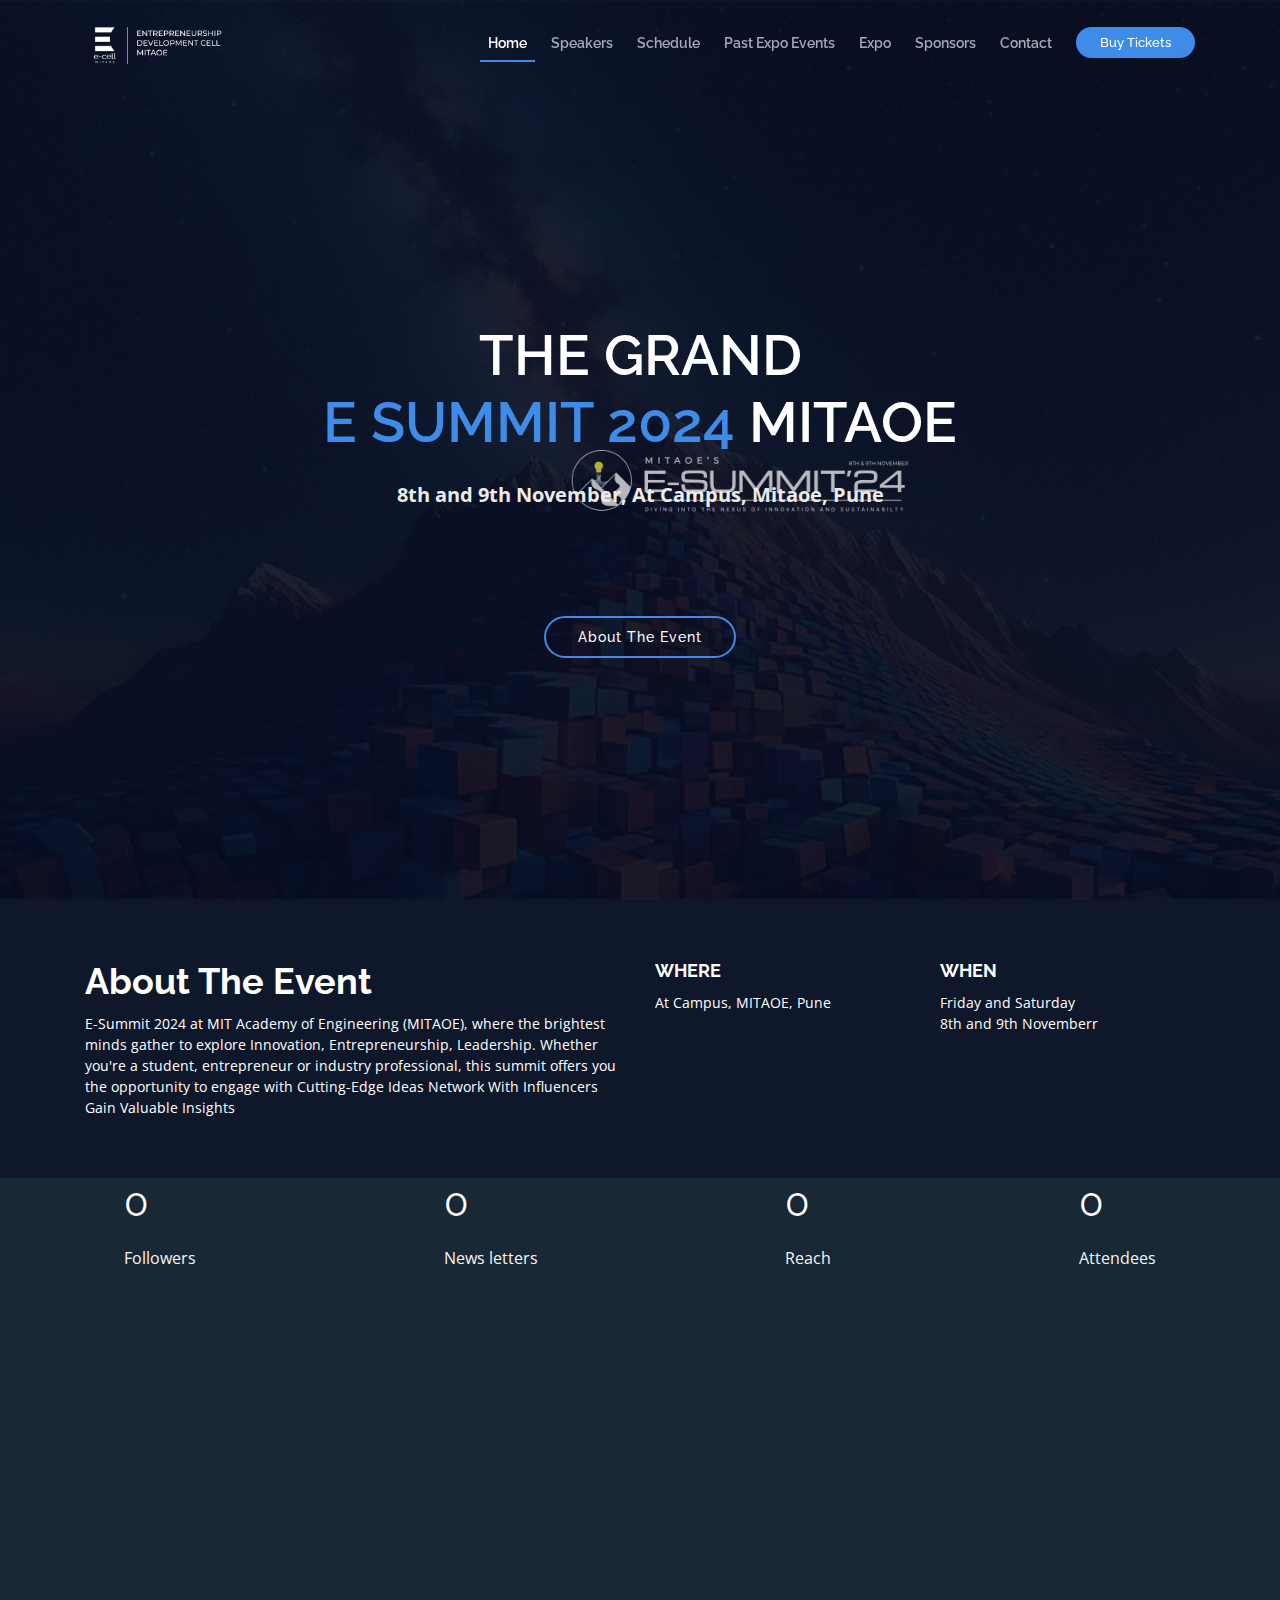
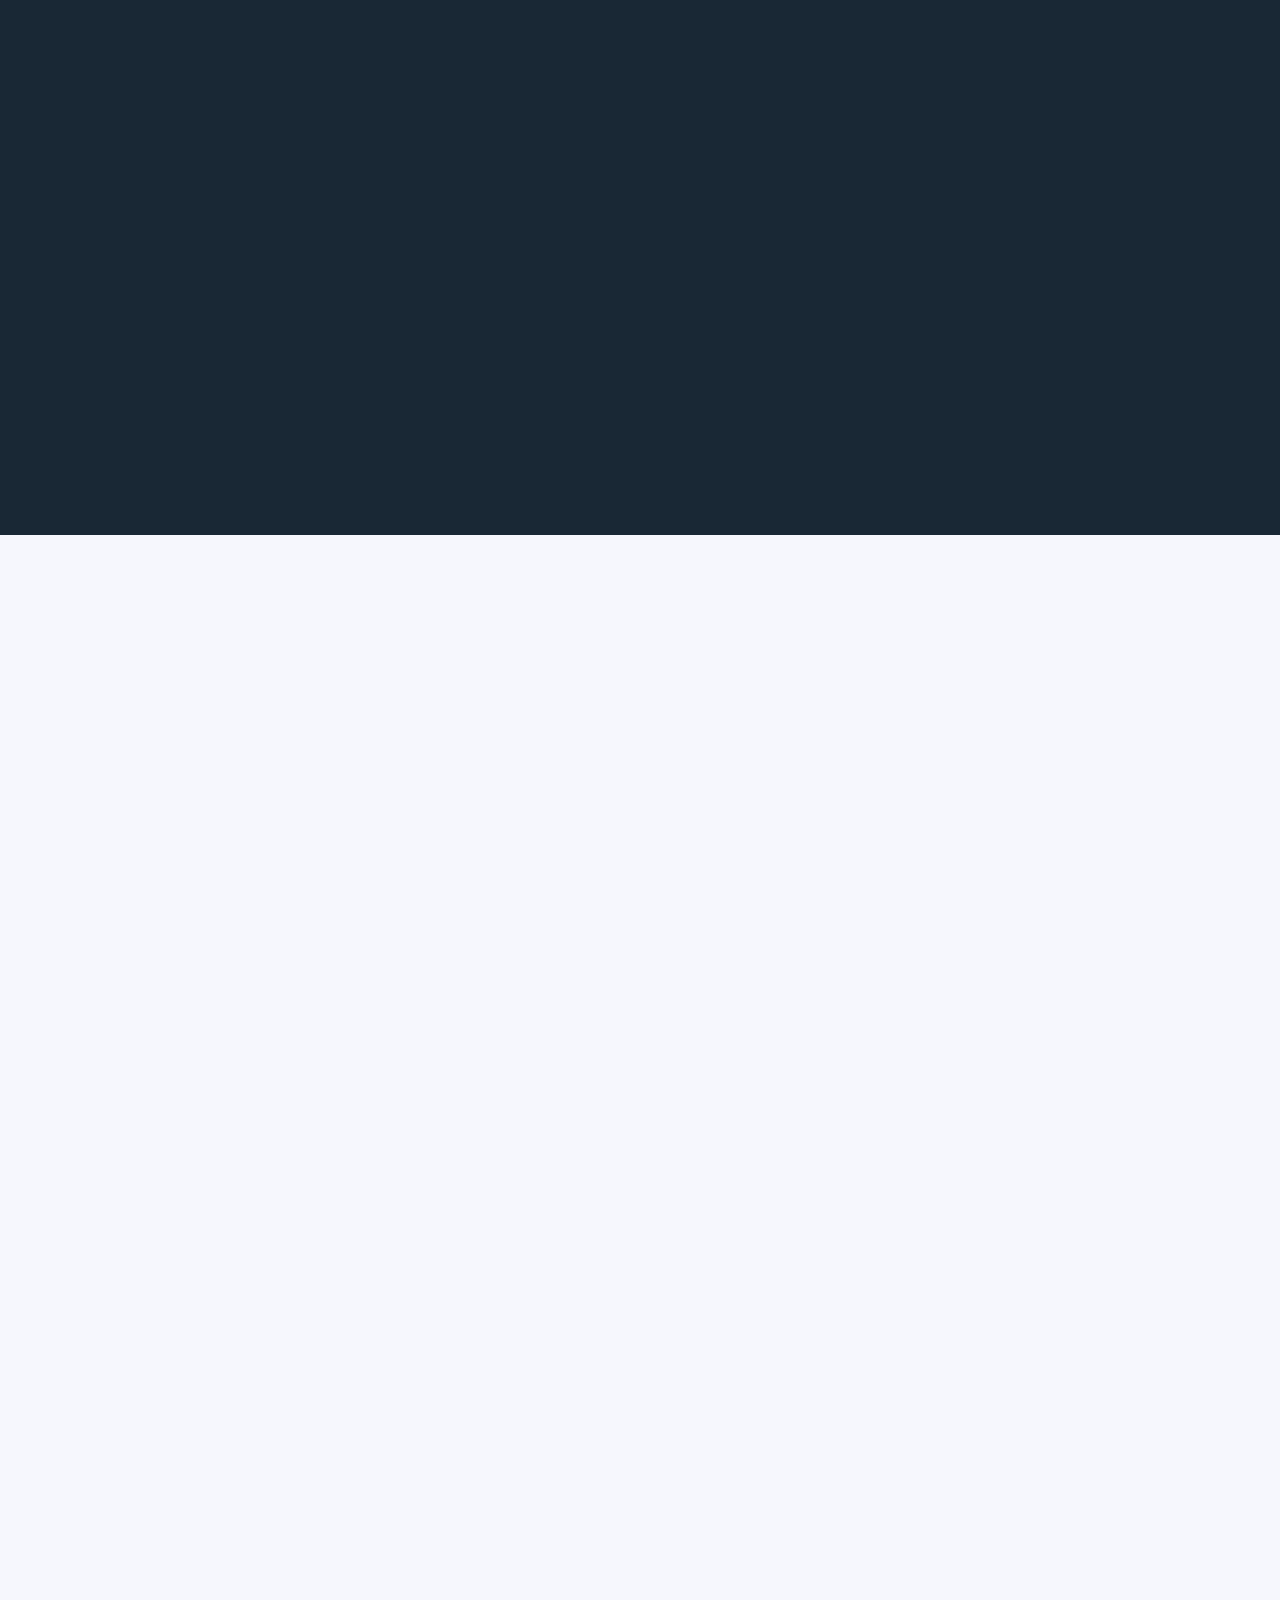
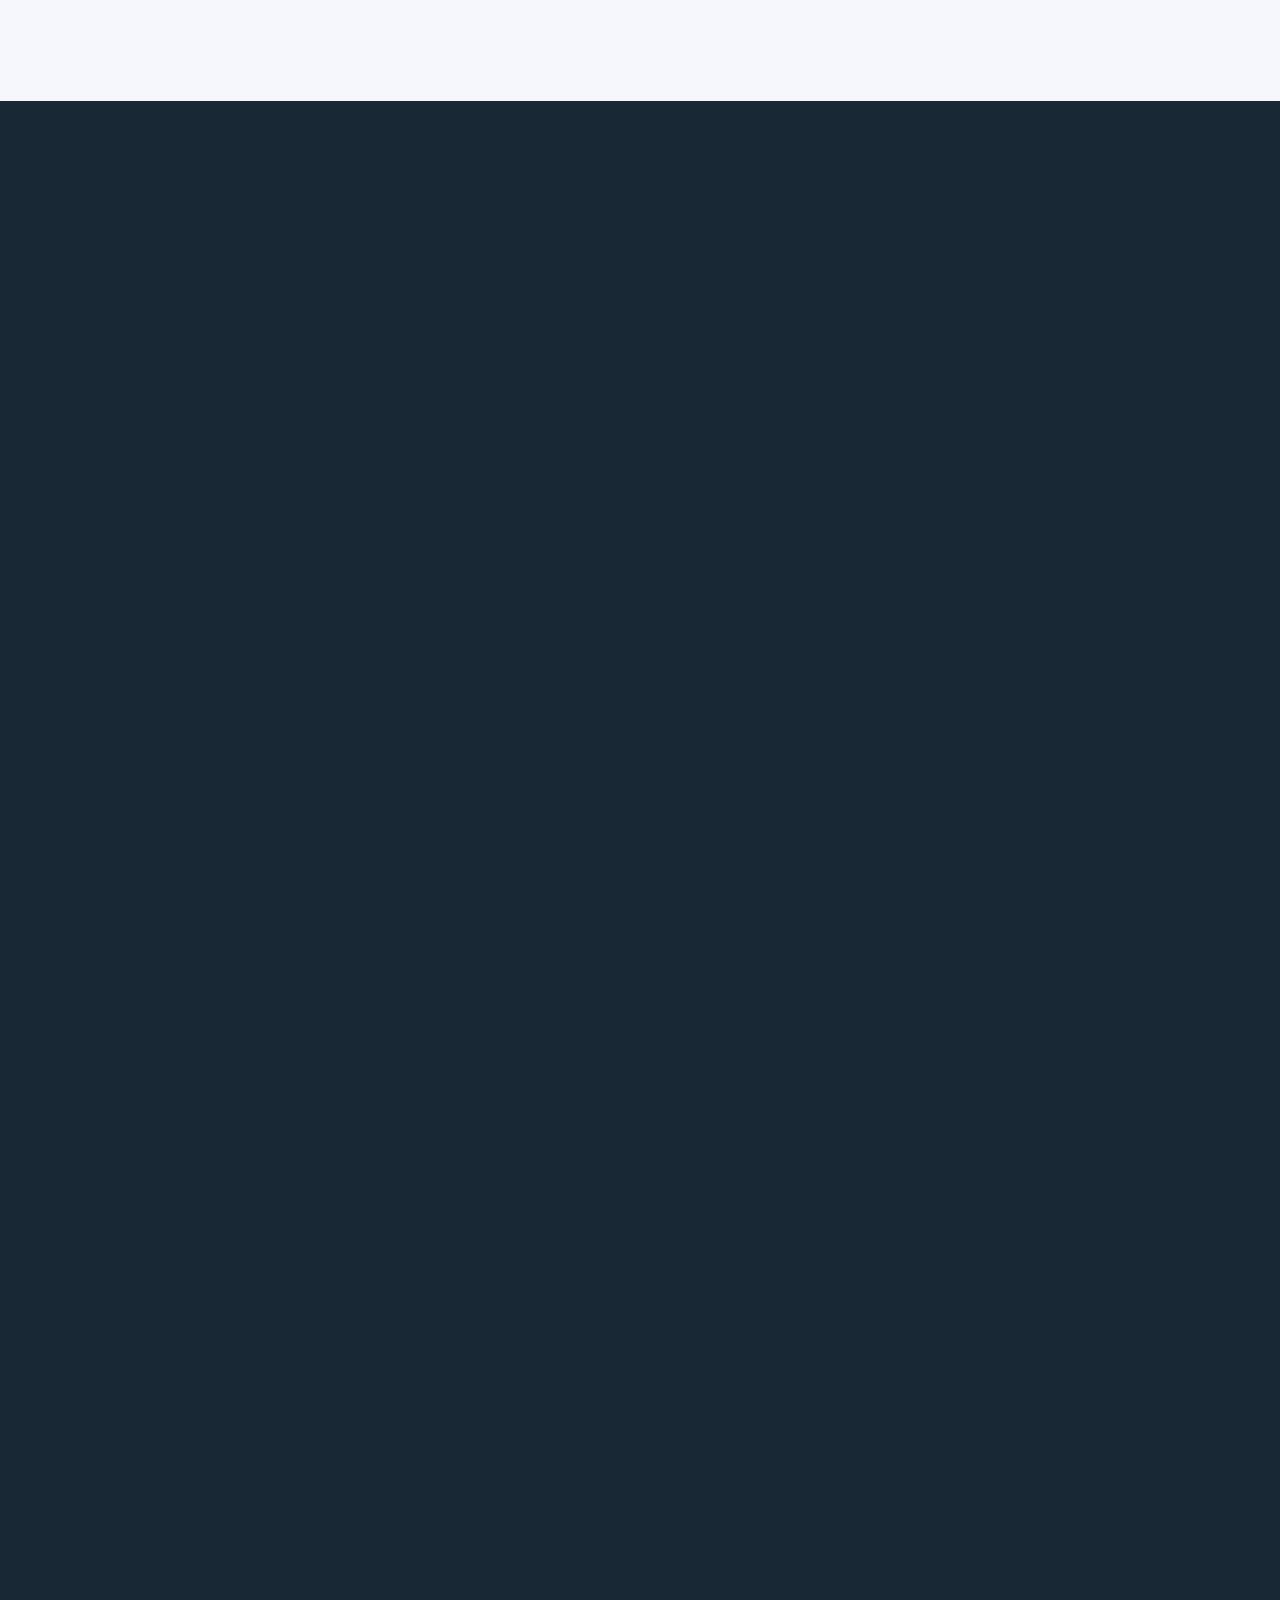
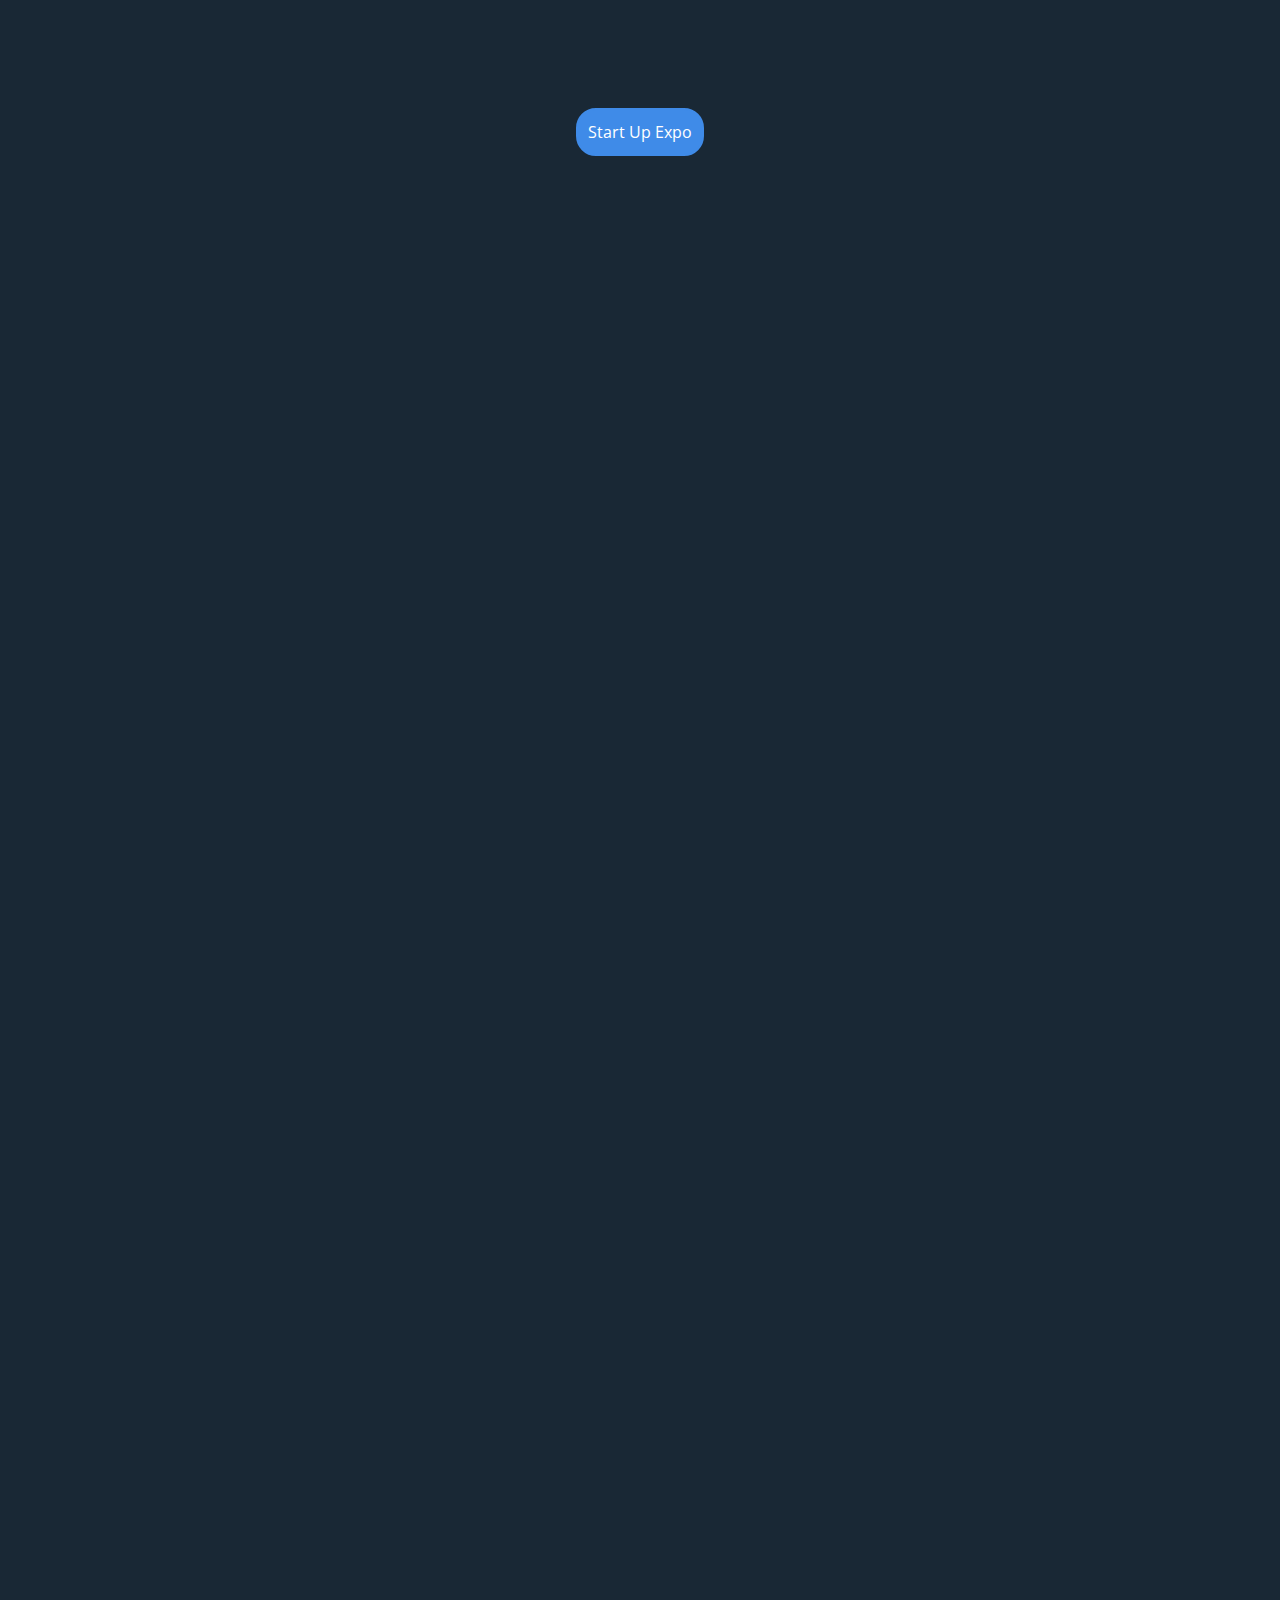
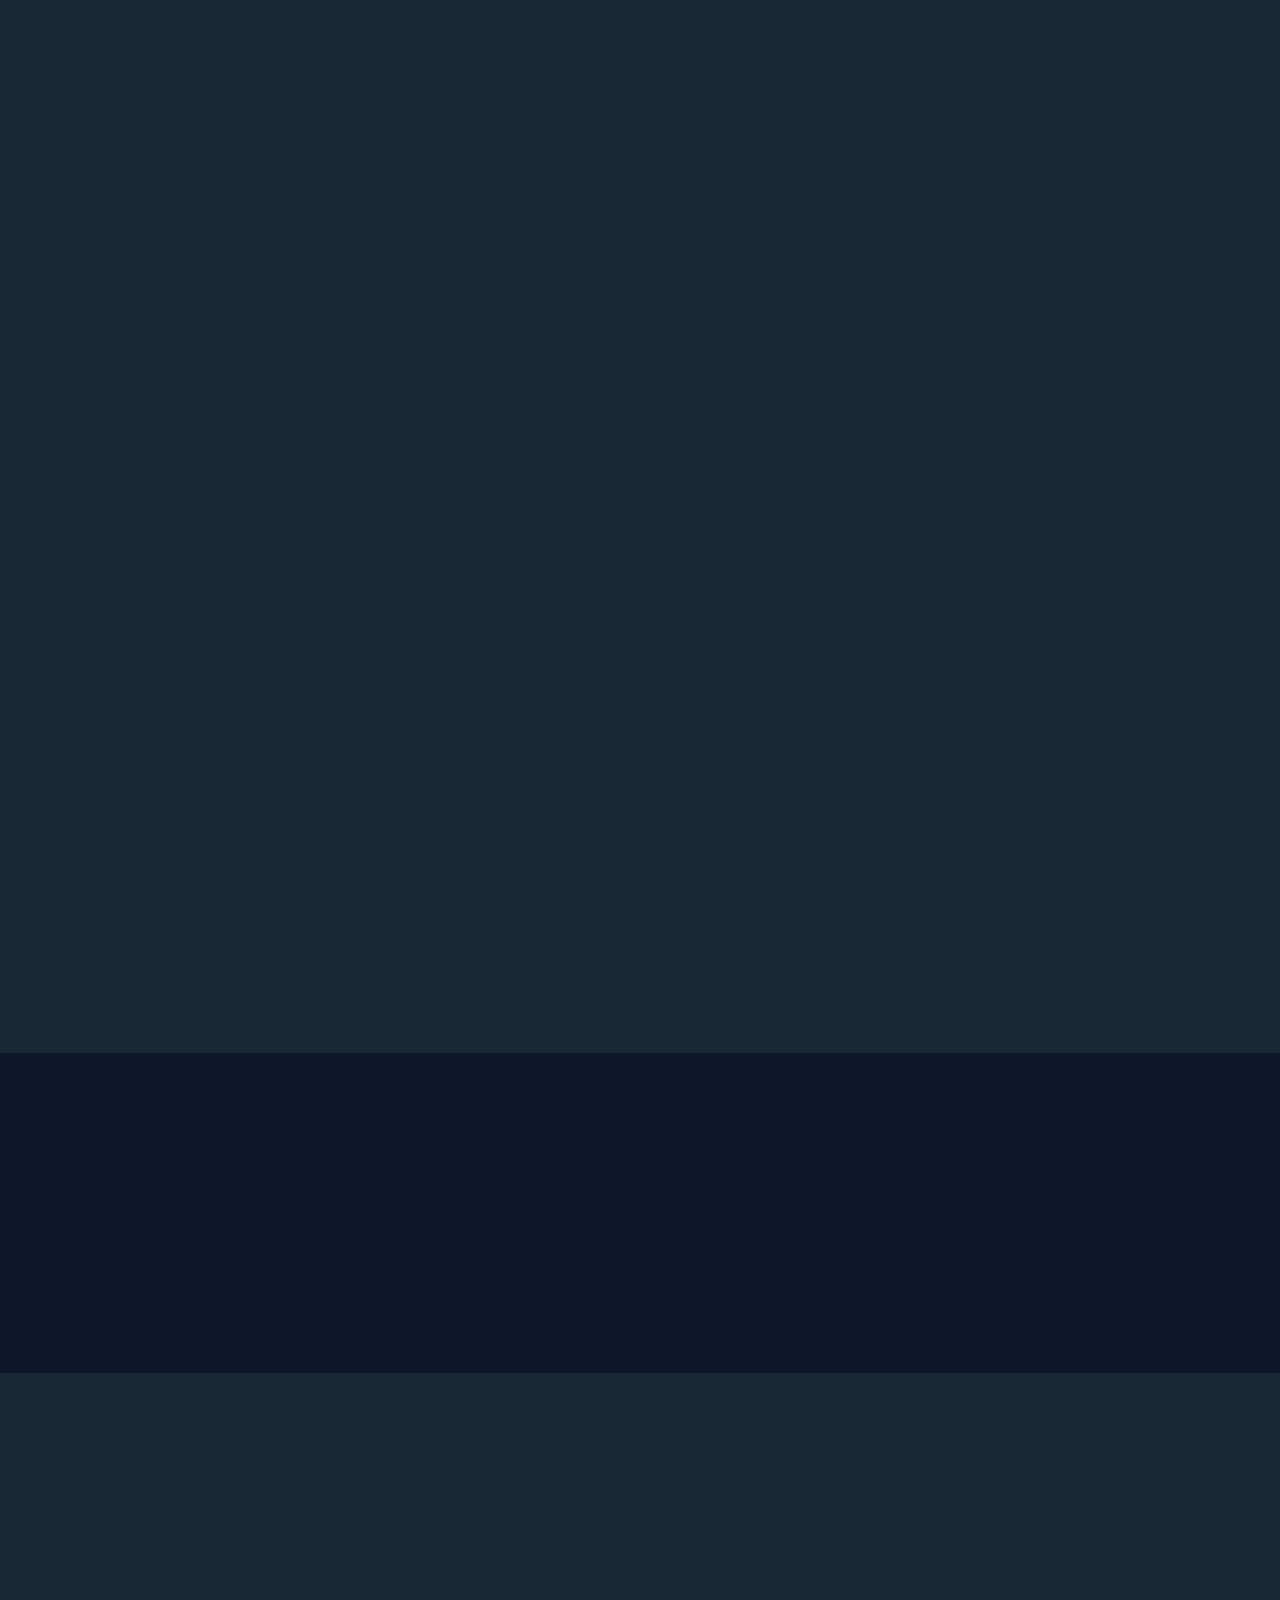
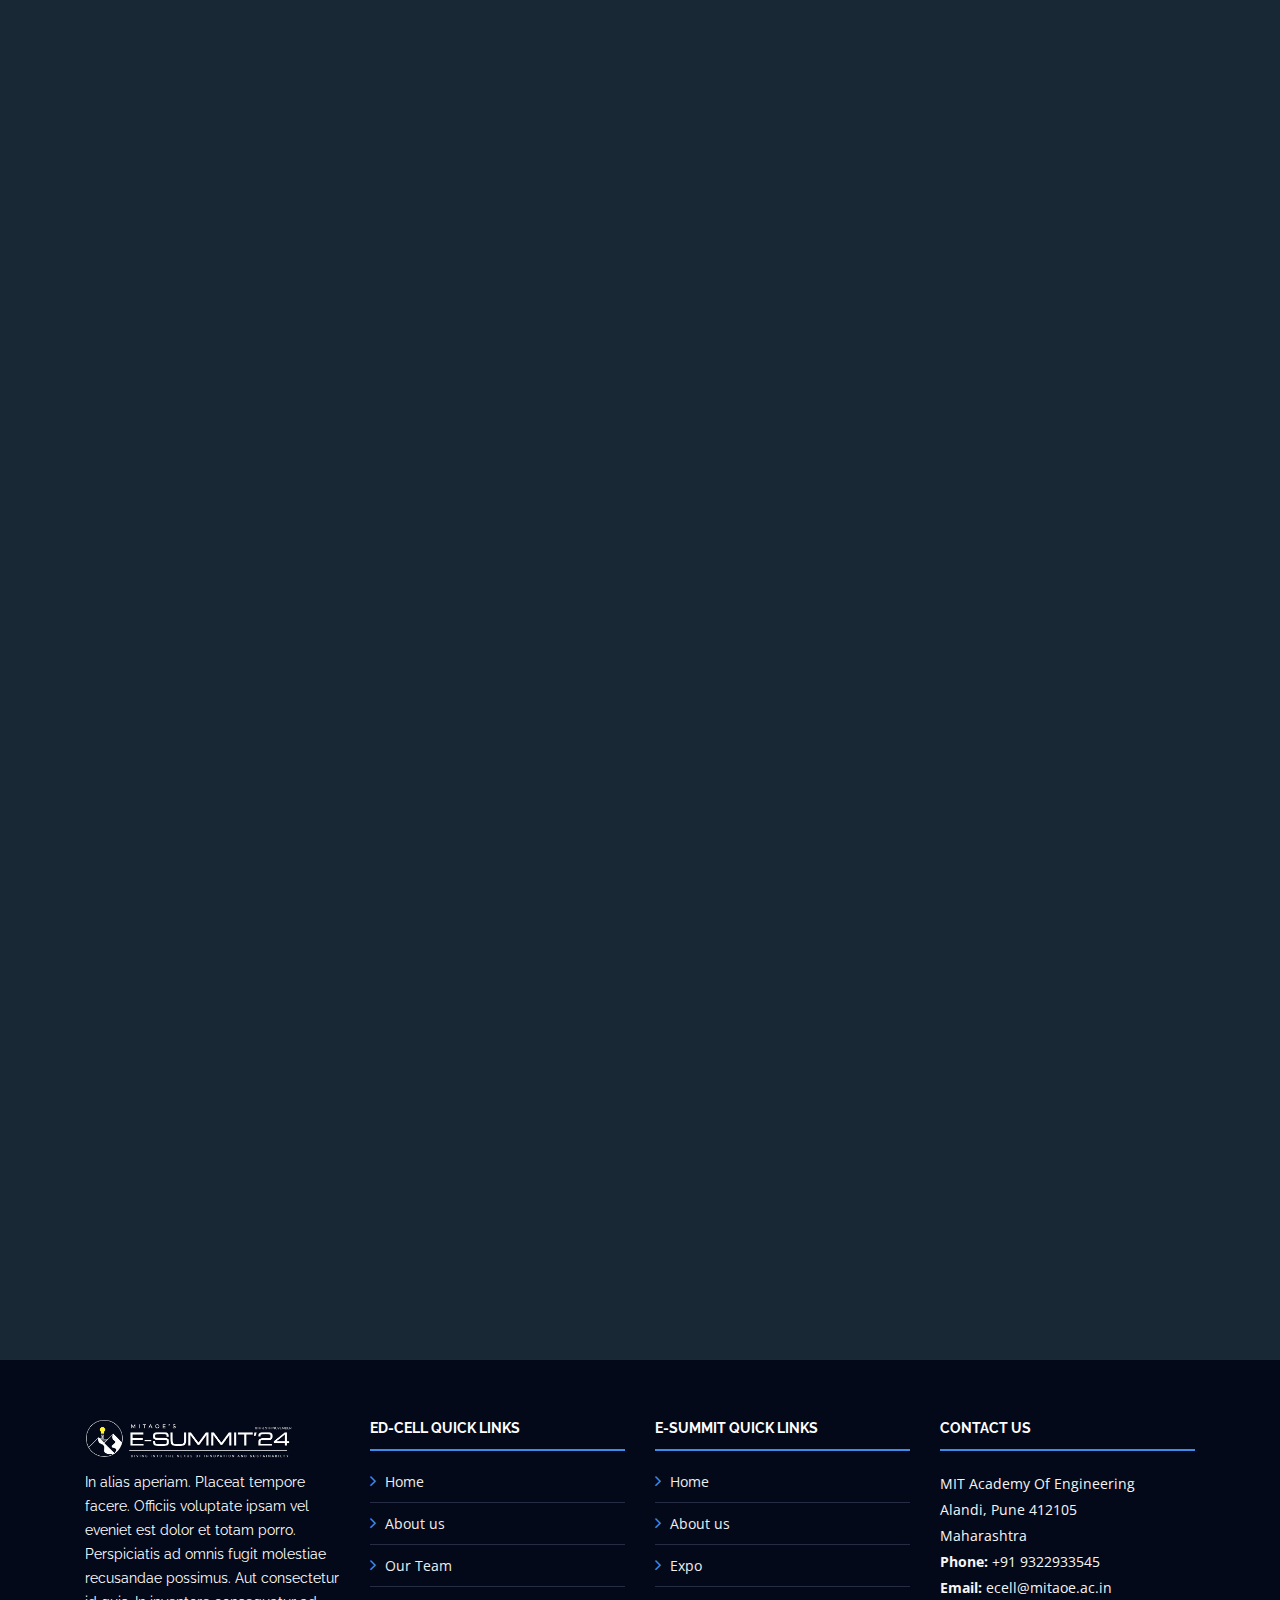
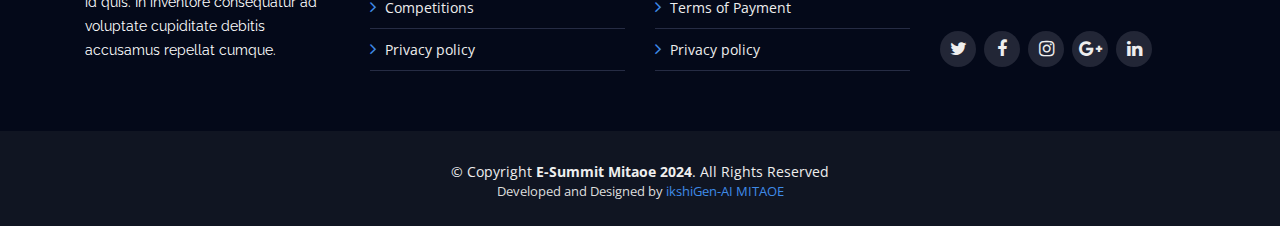
==== TheEvent/index.html @ 522b0989 "first commit" ====
<!DOCTYPE html>
<html lang="en">

<head>
  <meta charset="utf-8">
  <title>E-Summit Mitaoe 2024</title>
  <meta content="width=device-width, initial-scale=1.0" name="viewport">
  <meta content="" name="keywords">
  <meta content="" name="description">

  <!-- Favicons -->
  <link href="img/logo.png" rel="icon">
  <link href="img/logo.png" rel="logo-ecell">

  <!-- Google Fonts -->
  <link href="https://fonts.googleapis.com/css?family=Open+Sans:300,300i,400,400i,700,700i|Raleway:300,400,500,700,800" rel="stylesheet">

  <!-- Bootstrap CSS File -->
  <link href="lib/bootstrap/css/bootstrap.min.css" rel="stylesheet">

  <!-- Libraries CSS Files -->
  <link href="lib/font-awesome/css/font-awesome.min.css" rel="stylesheet">
  <link href="lib/animate/animate.min.css" rel="stylesheet">
  <link href="lib/venobox/venobox.css" rel="stylesheet">
  <link href="lib/owlcarousel/assets/owl.carousel.min.css" rel="stylesheet">

  <!-- Main Stylesheet File -->
  <link href="css/style.css" rel="stylesheet">

  <!-- =======================================================
    Theme Name: TheEvent
    Theme URL: https://bootstrapmade.com/theevent-conference-event-bootstrap-template/
    Author: BootstrapMade.com
    License: https://bootstrapmade.com/license/
  ======================================================= -->
</head>

<body>

  <!--==========================
    Header
  ============================-->
  <header id="header">
    <div class="container">

      <div id="logo" class="pull-left">
        <!-- Uncomment below if you prefer to use a text logo -->
        <!-- <h1><a href="#main">C<span>o</span>nf</a></h1>-->
        <a href="#intro" class="scrollto"><img src="img/ecell-logo.png" alt="" title=""></a>
      </div>

      <nav id="nav-menu-container">
        <ul class="nav-menu">
          <li class="menu-active"><a href="#intro">Home</a></li>
          <li><a href="#speakers">Speakers</a></li>
          <li><a href="#schedule">Schedule</a></li>
          <li><a href="#venue">Past Expo Events</a></li>
          <li><a href="#gallery">Expo</a></li>
          <li><a href="#supporters">Sponsors</a></li>
          <li><a href="#contact">Contact</a></li>
          <li class="buy-tickets"><a href="#buy-tickets">Buy Tickets</a></li>
        </ul>
      </nav><!-- #nav-menu-container -->
    </div>
  </header><!-- #header -->
  <!--==========================
    Intro Section
  ============================-->
  <section id="intro">
    <div>  
      <div>
        <img src="img/logo.png" alt="Esummit-2024" style="margin-left:570px;margin-top:450px;width:400px;opacity:0.7;position:relative;">
      </div>
    </div>
    <div class="intro-container wow fadeIn">
      <h1 class="mb-4 pb-0">The Grand<br><span>E Summit 2024</span> Mitaoe</h1>
      <p class="mb-4 pb-0">8th and 9th November, At Campus, Mitaoe, Pune</p>
      <br>
      <br>
      <br>
      <a href="#about" class="about-btn scrollto">About The Event</a>
    </div>
  </section>
  <main id="main">
    <!--==========================
      About Section
    ============================-->
    <section id="about">
      <div class="container">
        <div class="row">
          <div class="col-lg-6">
            <h2>About The Event</h2>
            <p>E-Summit 2024 at MIT Academy of Engineering (MITAOE), where the brightest minds gather to explore Innovation, Entrepreneurship, Leadership. Whether you're a student, entrepreneur or industry professional, this summit offers you the opportunity to engage with Cutting-Edge Ideas Network With Influencers Gain Valuable Insights
             </p>
          </div>
          <div class="col-lg-3">
            <h3>Where</h3>
            <p>At Campus, MITAOE, Pune</p>
          </div>
          <div class="col-lg-3">
            <h3>When</h3>
            <p>Friday and Saturday<br>8th and 9th Novemberr</p>
          </div>
        </div>
      </div>
    </section>

    <div class="counter-wrapper" style="margin-top:0px; display:flex; justify-content: space-around;">
      <div class="counter">
          <h1 class="count" data-target="40000">0</h1>
          <p>Followers</p>
      </div>
      <div class="counter">
          <h1 class="count" data-target="2000">0</h1>
          <p>News letters</p>
      </div>
      <div class="counter">
          <h1 class="count" data-target="90000">0</h1>
          <p>Reach</p>
      </div>
      <div class="counter">
          <h1 class="count" data-target="7000">0</h1>
          <p>Attendees</p>
      </div>
  </div>

  <script src="js/main_counter.js"></script>
    <!--==========================
      Speakers Section
    ============================-->
    <section id="speakers" class="wow fadeInUp">
      <div class="container">
        <div class="section-header">
          <h2>Past Event Speakers</h2>
          <p>Here are some of our speakers</p>
        </div>

        <div class="row">
          <div class="col-lg-4 col-md-6">
            <div class="speaker">
              <img src="img/speakers/1.jpg" alt="Speaker 1" class="img-fluid">
              <div class="details">
                <h3><a>Aman Dattarwal</a></h3>
                <p>Founder, CEO</p>
                <p>Apna College, Apni Kaksha</p>
                <div class="social">
                  <a href=""><i class="fa fa-twitter"></i></a>
                  <a href=""><i class="fa fa-facebook"></i></a>
                  <a href=""><i class="fa fa-google-plus"></i></a>
                  <a href=""><i class="fa fa-linkedin"></i></a>
                </div>
              </div>
            </div>
          </div>
          <div class="col-lg-4 col-md-6">
            <div class="speaker">
              <img src="img/speakers/2.jpg" alt="Speaker 2" class="img-fluid">
              <div class="details">
                <h3><a>Mangesh Shinde</a></h3>
                <p>Founder, CEO</p>
                <p>Willstar Media</p>
                <div class="social">
                  <a href=""><i class="fa fa-twitter"></i></a>
                  <a href=""><i class="fa fa-facebook"></i></a>
                  <a href=""><i class="fa fa-google-plus"></i></a>
                  <a href=""><i class="fa fa-linkedin"></i></a>
                </div>
              </div>
            </div>
          </div>
          <div class="col-lg-4 col-md-6">
            <div class="speaker">
              <img src="img/speakers/3.jpg" alt="Speaker 3" class="img-fluid">
              <div class="details">
                <h3><a href="speaker-details.html">Srijan Bhardwaj</a></h3>
                <p>Co-founder, Investor</p>
                <p>Digital Dukandar</p>
                <div class="social">
                  <a href=""><i class="fa fa-twitter"></i></a>
                  <a href=""><i class="fa fa-facebook"></i></a>
                  <a href=""><i class="fa fa-google-plus"></i></a>
                  <a href=""><i class="fa fa-linkedin"></i></a>
                </div>
              </div>
            </div>
          </div>
          <div class="col-lg-4 col-md-6" style="margin-left:200px;">
            <div class="speaker">
              <img src="img/speakers/4.jpg" alt="Speaker 4" class="img-fluid">
              <div class="details">
                <h3><a href="speaker-details.html">Sanathana Dharma Das</a></h3>
                <p>Teacher, Life Coach at Higher Vedic Sciences</p>
                <!-- <p>Higher Vedic Sciences</p> -->
                <p>Project Head: BYC Kharadi</p>
                <div class="social">
                  <a href=""><i class="fa fa-twitter"></i></a>
                  <a href=""><i class="fa fa-facebook"></i></a>
                  <a href=""><i class="fa fa-google-plus"></i></a>
                  <a href=""><i class="fa fa-linkedin"></i></a>
                </div>
              </div>
            </div>
          </div>
          <div class="col-lg-4 col-md-6">
            <div class="speaker">
              <img src="img/speakers/5.jpg" alt="Speaker 5" class="img-fluid">
              <div class="details">
                <h3><a href="speaker-details.html">Hardik Banga</a></h3>
                <p>Founder</p>
                <p>AcadBuz</p>
                <div class="social">
                  <a href=""><i class="fa fa-twitter"></i></a>
                  <a href=""><i class="fa fa-facebook"></i></a>
                  <a href=""><i class="fa fa-google-plus"></i></a>
                  <a href=""><i class="fa fa-linkedin"></i></a>
                </div>
              </div>
            </div>
          </div>
        </div>
      </div>

    </section>

    <!--==========================
      Schedule Section
    ============================-->
    <section id="schedule" class="section-with-bg">
      <div class="container wow fadeInUp">
        <div class="section-header">
          <h2 style="color:black;">Event Schedule</h2>
          <p>Industry | Innovation | Infrastructure</p>
        </div>

        <ul class="nav nav-tabs" role="tablist">
          <li class="nav-item">
            <a class="nav-link active" href="#day-1" role="tab" data-toggle="tab">Day 1</a>
          </li>
          <li class="nav-item">
            <a class="nav-link" href="#day-2" role="tab" data-toggle="tab">Day 2</a>
          </li>
          <li class="nav-item">
            <a class="nav-link" href="#day-3" role="tab" data-toggle="tab">Day 3</a>
          </li>
        </ul>


        <div class="tab-content row justify-content-center">

          <!-- Schdule Day 1 -->
          <div role="tabpanel" class="col-lg-9 tab-pane fade show active" id="day-1">
            <h3 class="sub-heading">Kick off the summit with an inspiring session from renowned
              industry leaders who have made a mark in their fields. Gain
              insights into the future of entrepreneurship and understand
              the dynamics that will shape the coming decade</h3>
            <div class="row schedule-item">
              <div class="col-md-2"><time>09:30 AM to 10.00 AM</time></div>
              <div class="col-md-10">
                <h4>Registration Validation and Onboarding</h4>
                <p>Fugit voluptas iusto maiores temporibus autem numquam magnam.</p>
              </div>
            </div>
            <div class="row schedule-item">
              <div class="col-md-2"><time>10:00 AM to 11.00 AM</time></div>
              <div class="col-md-10">
                <div class="speaker">
                  <img src="img/speakers/1.jpg" alt="Brenden Legros">
                </div>
                <h4>Keynote <span>Aman Dattarwal</span></h4>
                <p>Co-founder, CEO.</p>
                <p>Apna College</p>
              </div>
            </div>
            <div class="row schedule-item">
              <div class="col-md-2"><time>11:00 AM</time></div>
              <div class="col-md-10">
                <div class="speaker">
                  <img src="img/speakers/2.jpg" alt="Hubert Hirthe">
                </div>
                <h4>Et voluptatem iusto dicta nobis. <span>Hubert Hirthe</span></h4>
                <p>Maiores dignissimos neque qui cum accusantium ut sit sint inventore.</p>
              </div>
            </div>
            <div class="row schedule-item">
              <div class="col-md-2"><time>12:00 AM</time></div>
              <div class="col-md-10">
                <div class="speaker">
                  <img src="img/speakers/3.jpg" alt="Cole Emmerich">
                </div>
                <h4>Explicabo et rerum quis et ut ea. <span>Cole Emmerich</span></h4>
                <p>Veniam accusantium laborum nihil eos eaque accusantium aspernatur.</p>
              </div>
            </div>
            <div class="row schedule-item">
              <div class="col-md-2"><time>02:00 PM</time></div>
              <div class="col-md-10">
                <div class="speaker">
                  <img src="img/speakers/4.jpg" alt="Jack Christiansen">
                </div>
                <h4>Qui non qui vel amet culpa sequi. <span>Jack Christiansen</span></h4>
                <p>Nam ex distinctio voluptatem doloremque suscipit iusto.</p>
              </div>
            </div>
            <div class="row schedule-item">
              <div class="col-md-2"><time>03:00 PM</time></div>
              <div class="col-md-10">
                <div class="speaker">
                  <img src="img/speakers/5.jpg" alt="Alejandrin Littel">
                </div>
                <h4>Quos ratione neque expedita asperiores. <span>Alejandrin Littel</span></h4>
                <p>Eligendi quo eveniet est nobis et ad temporibus odio quo.</p>
              </div>
            </div>
            <div class="row schedule-item">
              <div class="col-md-2"><time>04:00 PM</time></div>
              <div class="col-md-10">
                <div class="speaker">
                  <img src="img/speakers/6.jpg" alt="Willow Trantow">
                </div>
                <h4>Quo qui praesentium nesciunt <span>Willow Trantow</span></h4>
                <p>Voluptatem et alias dolorum est aut sit enim neque veritatis.</p>
              </div>
            </div>
          </div>
          <!-- End Schdule Day 1 -->

          <!-- Schdule Day 2 -->
          <div role="tabpanel" class="col-lg-9  tab-pane fade" id="day-2">

            <div class="row schedule-item">
              <div class="col-md-2"><time>10:00 AM</time></div>
              <div class="col-md-10">
                <div class="speaker">
                  <img src="img/speakers/1.jpg" alt="Brenden Legros">
                </div>
                <h4>Libero corrupti explicabo itaque. <span>Aman Dattarwal</span></h4>
                <p>Facere provident incidunt quos voluptas.</p>
              </div>
            </div>

            <div class="row schedule-item">
              <div class="col-md-2"><time>11:00 AM</time></div>
              <div class="col-md-10">
                <div class="speaker">
                  <img src="img/speakers/2.jpg" alt="Hubert Hirthe">
                </div>
                <h4>Et voluptatem iusto dicta nobis. <span>Hubert Hirthe</span></h4>
                <p>Maiores dignissimos neque qui cum accusantium ut sit sint inventore.</p>
              </div>
            </div>

            <div class="row schedule-item">
              <div class="col-md-2"><time>12:00 AM</time></div>
              <div class="col-md-10">
                <div class="speaker">
                  <img src="img/speakers/3.jpg" alt="Cole Emmerich">
                </div>
                <h4>Explicabo et rerum quis et ut ea. <span>Cole Emmerich</span></h4>
                <p>Veniam accusantium laborum nihil eos eaque accusantium aspernatur.</p>
              </div>
            </div>

            <div class="row schedule-item">
              <div class="col-md-2"><time>02:00 PM</time></div>
              <div class="col-md-10">
                <div class="speaker">
                  <img src="img/speakers/4.jpg" alt="Jack Christiansen">
                </div>
                <h4>Qui non qui vel amet culpa sequi. <span>Jack Christiansen</span></h4>
                <p>Nam ex distinctio voluptatem doloremque suscipit iusto.</p>
              </div>
            </div>

            <div class="row schedule-item">
              <div class="col-md-2"><time>03:00 PM</time></div>
              <div class="col-md-10">
                <div class="speaker">
                  <img src="img/speakers/5.jpg" alt="Alejandrin Littel">
                </div>
                <h4>Quos ratione neque expedita asperiores. <span>Alejandrin Littel</span></h4>
                <p>Eligendi quo eveniet est nobis et ad temporibus odio quo.</p>
              </div>
            </div>

            <div class="row schedule-item">
              <div class="col-md-2"><time>04:00 PM</time></div>
              <div class="col-md-10">
                <div class="speaker">
                  <img src="img/speakers/6.jpg" alt="Willow Trantow">
                </div>
                <h4>Quo qui praesentium nesciunt <span>Willow Trantow</span></h4>
                <p>Voluptatem et alias dolorum est aut sit enim neque veritatis.</p>
              </div>
            </div>

          </div>
          <!-- End Schdule Day 2 -->

          <!-- Schdule Day 3 -->
          <div role="tabpanel" class="col-lg-9  tab-pane fade" id="day-3">

            <div class="row schedule-item">
              <div class="col-md-2"><time>10:00 AM</time></div>
              <div class="col-md-10">
                <div class="speaker">
                  <img src="img/speakers/2.jpg" alt="Hubert Hirthe">
                </div>
                <h4>Et voluptatem iusto dicta nobis. <span>Hubert Hirthe</span></h4>
                <p>Maiores dignissimos neque qui cum accusantium ut sit sint inventore.</p>
              </div>
            </div>

            <div class="row schedule-item">
              <div class="col-md-2"><time>11:00 AM</time></div>
              <div class="col-md-10">
                <div class="speaker">
                  <img src="img/speakers/3.jpg" alt="Cole Emmerich">
                </div>
                <h4>Explicabo et rerum quis et ut ea. <span>Cole Emmerich</span></h4>
                <p>Veniam accusantium laborum nihil eos eaque accusantium aspernatur.</p>
              </div>
            </div>

            <div class="row schedule-item">
              <div class="col-md-2"><time>12:00 AM</time></div>
              <div class="col-md-10">
                <div class="speaker">
                  <img src="img/speakers/1.jpg" alt="Brenden Legros">
                </div>
                <h4>Libero corrupti explicabo itaque. <span>Brenden Legros</span></h4>
                <p>Facere provident incidunt quos voluptas.</p>
              </div>
            </div>

            <div class="row schedule-item">
              <div class="col-md-2"><time>02:00 PM</time></div>
              <div class="col-md-10">
                <div class="speaker">
                  <img src="img/speakers/4.jpg" alt="Jack Christiansen">
                </div>
                <h4>Qui non qui vel amet culpa sequi. <span>Jack Christiansen</span></h4>
                <p>Nam ex distinctio voluptatem doloremque suscipit iusto.</p>
              </div>
            </div>

            <div class="row schedule-item">
              <div class="col-md-2"><time>03:00 PM</time></div>
              <div class="col-md-10">
                <div class="speaker">
                  <img src="img/speakers/5.jpg" alt="Alejandrin Littel">
                </div>
                <h4>Quos ratione neque expedita asperiores. <span>Alejandrin Littel</span></h4>
                <p>Eligendi quo eveniet est nobis et ad temporibus odio quo.</p>
              </div>
            </div>

            <div class="row schedule-item">
              <div class="col-md-2"><time>04:00 PM</time></div>
              <div class="col-md-10">
                <div class="speaker">
                  <img src="img/speakers/6.jpg" alt="Willow Trantow">
                </div>
                <h4>Quo qui praesentium nesciunt <span>Willow Trantow</span></h4>
                <p>Voluptatem et alias dolorum est aut sit enim neque veritatis.</p>
              </div>
            </div>
          </div>
          <!-- End Schdule Day 2 -->
        </div>
      </div>
    </section>
    <!--==========================
      Venue Section
    ============================-->
    <section id="venue" class="wow fadeInUp">
      <div class="container-fluid">
        <div class="section-header">
          <h2>Event Startup Expo</h2>
          <p>Event info and gallery</p>
        </div>
        <div class="row no-gutters">
          <div class="col-lg-6 venue-map">
            <iframe src="https://www.google.com/maps/embed?pb=!1m14!1m8!1m3!1d12097.433213460943!2d-74.0062269!3d40.7101282!3m2!1i1024!2i768!4f13.1!3m3!1m2!1s0x0%3A0xb89d1fe6bc499443!2sDowntown+Conference+Center!5e0!3m2!1smk!2sbg!4v1539943755621" frameborder="0" style="border:0" allowfullscreen></iframe>
          </div>
          <div class="col-lg-6 venue-info">
            <div class="row justify-content-center">
              <div class="col-11 col-lg-8">
                <h3>Downtown Conference Center, New York</h3>
                <p>Iste nobis eum sapiente sunt enim dolores labore accusantium autem. Cumque beatae ipsam. Est quae sit qui voluptatem corporis velit. Qui maxime accusamus possimus. Consequatur sequi et ea suscipit enim nesciunt quia velit.</p>
              </div>
            </div>
          </div>
        </div>
      </div>
      <div class="container-fluid venue-gallery-container">
        <div class="row no-gutters">
          <div class="col-lg-3 col-md-4">
            <div class="venue-gallery">
              <a href="img/venue-gallery/1.jpg" class="venobox" data-gall="venue-gallery">
                <img src="img/venue-gallery/1.jpg" alt="" class="img-fluid">
              </a>
            </div>
          </div>
          <div class="col-lg-3 col-md-4">
            <div class="venue-gallery">
              <a href="img/venue-gallery/2.jpg" class="venobox" data-gall="venue-gallery">
                <img src="img/venue-gallery/2.jpg" alt="" class="img-fluid">
              </a>
            </div>
          </div>
          <div class="col-lg-3 col-md-4">
            <div class="venue-gallery">
              <a href="img/venue-gallery/3.jpg" class="venobox" data-gall="venue-gallery">
                <img src="img/venue-gallery/3.jpg" alt="" class="img-fluid">
              </a>
            </div>
          </div>
          <div class="col-lg-3 col-md-4">
            <div class="venue-gallery">
              <a href="img/venue-gallery/4.jpg" class="venobox" data-gall="venue-gallery">
                <img src="img/venue-gallery/4.jpg" alt="" class="img-fluid">
              </a>
            </div>
          </div>
          <div class="col-lg-3 col-md-4">
            <div class="venue-gallery">
              <a href="img/venue-gallery/5.jpg" class="venobox" data-gall="venue-gallery">
                <img src="img/venue-gallery/5.jpg" alt="" class="img-fluid">
              </a>
            </div>
          </div>
          <div class="col-lg-3 col-md-4">
            <div class="venue-gallery">
              <a href="img/venue-gallery/6.jpg" class="venobox" data-gall="venue-gallery">
                <img src="img/venue-gallery/6.jpg" alt="" class="img-fluid">
              </a>
            </div>
          </div>

          <div class="col-lg-3 col-md-4">
            <div class="venue-gallery">
              <a href="img/venue-gallery/7.jpg" class="venobox" data-gall="venue-gallery">
                <img src="img/venue-gallery/7.jpg" alt="" class="img-fluid">
              </a>
            </div>
          </div>
          <div class="col-lg-3 col-md-4">
            <div class="venue-gallery">
              <a href="img/venue-gallery/8.jpg" class="venobox" data-gall="venue-gallery">
                <img src="img/venue-gallery/8.jpg" alt="" class="img-fluid">
              </a>
            </div>
          </div>
        </div>
      </div>
    </section>
    <!--==========================
      Gallery Section
    ============================-->
    <section id="gallery" class="wow fadeInUp">
      <div class="container">
        <div class="section-header">
          <h2>Startup Expo</h2>
          <p>Check our Expo Page for events</p>
        </div>
      </div>
      <div class="owl-carousel gallery-carousel">
        <a href="img/gallery/1.jpg" class="venobox" data-gall="gallery-carousel"><img src="img/gallery/1.jpg" alt=""></a>
        <a href="img/gallery/2.jpg" class="venobox" data-gall="gallery-carousel"><img src="img/gallery/2.jpg" alt=""></a>
        <a href="img/gallery/3.jpg" class="venobox" data-gall="gallery-carousel"><img src="img/gallery/3.jpg" alt=""></a>
        <a href="img/gallery/4.jpg" class="venobox" data-gall="gallery-carousel"><img src="img/gallery/4.jpg" alt=""></a>
        <a href="img/gallery/5.jpg" class="venobox" data-gall="gallery-carousel"><img src="img/gallery/5.jpg" alt=""></a>
        <a href="img/gallery/6.jpg" class="venobox" data-gall="gallery-carousel"><img src="img/gallery/6.jpg" alt=""></a>
        <a href="img/gallery/7.jpg" class="venobox" data-gall="gallery-carousel"><img src="img/gallery/7.jpg" alt=""></a>
        <a href="img/gallery/8.jpg" class="venobox" data-gall="gallery-carousel"><img src="img/gallery/8.jpg" alt=""></a>
      </div>

    </section>

    <div class="expo">
      <button class="expo-button" >Start Up Expo</button>
    </div>

    <!--==========================
      Sponsors Section
    ============================-->
    <section id="supporters" class="section-with-bg wow fadeInUp">

      <div class="container">
        <div class="section-header">
          <h2 style="color:black;">Sponsors</h2>
        </div>

        <div class="row no-gutters supporters-wrap clearfix">

          <div class="col-lg-3 col-md-4 col-xs-6">
            <div class="supporter-logo">
              <img src="img/supporters/1.png" class="img-fluid" alt="">
            </div>
          </div>
          
          <div class="col-lg-3 col-md-4 col-xs-6">
            <div class="supporter-logo">
              <img src="img/supporters/2.png" class="img-fluid" alt="">
            </div>
          </div>
          <div class="col-lg-3 col-md-4 col-xs-6">
            <div class="supporter-logo">
              <img src="img/supporters/3.png" class="img-fluid" alt="">
            </div>
          </div>
          <div class="col-lg-3 col-md-4 col-xs-6">
            <div class="supporter-logo">
              <img src="img/supporters/4.png" class="img-fluid" alt="">
            </div>
          </div>
          <div style="margin-left:277px;" class="col-lg-3 col-md-4 col-xs-6">
            <div class="supporter-logo">
              <img src="img/supporters/5.png" class="img-fluid" alt="">
            </div>
          </div>
          <div class="col-lg-3 col-md-4 col-xs-6">
            <div class="supporter-logo">
              <img src="img/supporters/6.png" class="img-fluid" alt="">
            </div>
          </div>
        </div>
      </div>
    </section>


    <section id="supporters" class="section-with-bg wow fadeInUp">

      <div class="container">
        <div class="section-header">
          <h2 style="color:black;">Incuabated Startups</h2>
        </div>

        <div class="row no-gutters supporters-wrap clearfix">

          <div class="col-lg-3 col-md-4 col-xs-6">
            <div class="supporter-logo">
              <img src="incubation-sponsors/1.png" class="img-fluid" alt="">
            </div>
          </div>
          
          <div class="col-lg-3 col-md-4 col-xs-6">
            <div class="supporter-logo">
              <img src="incubation-sponsors/2.png" class="img-fluid" alt="">
            </div>
          </div>
          <div class="col-lg-3 col-md-4 col-xs-6">
            <div class="supporter-logo">
              <img src="incubation-sponsors/3.png" class="img-fluid" alt="">
            </div>
          </div>
          <div class="col-lg-3 col-md-4 col-xs-6">
            <div class="supporter-logo">
              <img src="img/supporters/4.png" class="img-fluid" alt="">
            </div>
          </div>
          <div style="margin-left:277px;" class="col-lg-3 col-md-4 col-xs-6">
            <div class="supporter-logo">
              <img src="img/supporters/5.png" class="img-fluid" alt="">
            </div>
          </div>
          <div class="col-lg-3 col-md-4 col-xs-6">
            <div class="supporter-logo">
              <img src="img/supporters/6.png" class="img-fluid" alt="">
            </div>
          </div>
        </div>
      </div>
    </section>


    <section id="supporters" class="section-with-bg wow fadeInUp">

      <div class="container">
        <div class="section-header">
          <h2 style="color:black;"> Incubation Partners</h2>
        </div>

        <div class="row no-gutters supporters-wrap clearfix">

          <div class="col-lg-3 col-md-4 col-xs-6">
            <div class="supporter-logo">
              <img src="img/supporters/1.png" class="img-fluid" alt="">
            </div>
          </div>
          
          <div class="col-lg-3 col-md-4 col-xs-6">
            <div class="supporter-logo">
              <img src="img/supporters/2.png" class="img-fluid" alt="">
            </div>
          </div>
          <div class="col-lg-3 col-md-4 col-xs-6">
            <div class="supporter-logo">
              <img src="img/supporters/3.png" class="img-fluid" alt="">
            </div>
          </div>
          <div class="col-lg-3 col-md-4 col-xs-6">
            <div class="supporter-logo">
              <img src="img/supporters/4.png" class="img-fluid" alt="">
            </div>
          </div>
          <div style="margin-left:277px;" class="col-lg-3 col-md-4 col-xs-6">
            <div class="supporter-logo">
              <img src="img/supporters/5.png" class="img-fluid" alt="">
            </div>
          </div>
          <div class="col-lg-3 col-md-4 col-xs-6">
            <div class="supporter-logo">
              <img src="img/supporters/6.png" class="img-fluid" alt="">
            </div>
          </div>
        </div>
      </div>
    </section>
    <!--==========================
      F.A.Q Section
    ============================-->
    <section id="faq" class="wow fadeInUp">

      <div class="container">

        <div class="section-header">
          <h2>F.A.Q </h2>
        </div>

        <div class="row justify-content-center">
          <div class="col-lg-9">
              <ul id="faq-list">

                <li>
                  <a data-toggle="collapse" class="collapsed" href="#faq1">Non consectetur a erat nam at lectus urna duis? <i class="fa fa-minus-circle"></i></a>
                  <div id="faq1" class="collapse" data-parent="#faq-list">
                    <p>
                      Feugiat pretium nibh ipsum consequat. Tempus iaculis urna id volutpat lacus laoreet non curabitur gravida. Venenatis lectus magna fringilla urna porttitor rhoncus dolor purus non.
                    </p>
                  </div>
                </li>
      
                <li>
                  <a data-toggle="collapse" href="#faq2" class="collapsed">Feugiat scelerisque varius morbi enim nunc faucibus a pellentesque? <i class="fa fa-minus-circle"></i></a>
                  <div id="faq2" class="collapse" data-parent="#faq-list">
                    <p>
                      Dolor sit amet consectetur adipiscing elit pellentesque habitant morbi. Id interdum velit laoreet id donec ultrices. Fringilla phasellus faucibus scelerisque eleifend donec pretium. Est pellentesque elit ullamcorper dignissim. Mauris ultrices eros in cursus turpis massa tincidunt dui.
                    </p>
                  </div>
                </li>
      
                <li>
                  <a data-toggle="collapse" href="#faq3" class="collapsed">Dolor sit amet consectetur adipiscing elit pellentesque habitant morbi? <i class="fa fa-minus-circle"></i></a>
                  <div id="faq3" class="collapse" data-parent="#faq-list">
                    <p>
                      Eleifend mi in nulla posuere sollicitudin aliquam ultrices sagittis orci. Faucibus pulvinar elementum integer enim. Sem nulla pharetra diam sit amet nisl suscipit. Rutrum tellus pellentesque eu tincidunt. Lectus urna duis convallis convallis tellus. Urna molestie at elementum eu facilisis sed odio morbi quis
                    </p>
                  </div>
                </li>
                <li>
                  <a data-toggle="collapse" href="#faq4" class="collapsed">Ac odio tempor orci dapibus. Aliquam eleifend mi in nulla? <i class="fa fa-minus-circle"></i></a>
                  <div id="faq4" class="collapse" data-parent="#faq-list">
                    <p>
                      Dolor sit amet consectetur adipiscing elit pellentesque habitant morbi. Id interdum velit laoreet id donec ultrices. Fringilla phasellus faucibus scelerisque eleifend donec pretium. Est pellentesque elit ullamcorper dignissim. Mauris ultrices eros in cursus turpis massa tincidunt dui.
                    </p>
                  </div>
                </li>
                <li>
                  <a data-toggle="collapse" href="#faq5" class="collapsed">Tempus quam pellentesque nec nam aliquam sem et tortor consequat? <i class="fa fa-minus-circle"></i></a>
                  <div id="faq5" class="collapse" data-parent="#faq-list">
                    <p>
                      Molestie a iaculis at erat pellentesque adipiscing commodo. Dignissim suspendisse in est ante in. Nunc vel risus commodo viverra maecenas accumsan. Sit amet nisl suscipit adipiscing bibendum est. Purus gravida quis blandit turpis cursus in
                    </p>
                  </div>
                </li>
                <li>
                  <a data-toggle="collapse" href="#faq6" class="collapsed">Tortor vitae purus faucibus ornare. Varius vel pharetra vel turpis nunc eget lorem dolor? <i class="fa fa-minus-circle"></i></a>
                  <div id="faq6" class="collapse" data-parent="#faq-list">
                    <p>
                      Laoreet sit amet cursus sit amet dictum sit amet justo. Mauris vitae ultricies leo integer malesuada nunc vel. Tincidunt eget nullam non nisi est sit amet. Turpis nunc eget lorem dolor sed. Ut venenatis tellus in metus vulputate eu scelerisque. Pellentesque diam volutpat commodo sed egestas egestas fringilla phasellus faucibus. Nibh tellus molestie nunc non blandit massa enim nec.
                    </p>
                  </div>
                </li>
              </ul>
          </div>
        </div>
      </div>
    </section>
    <!--==========================
      Subscribe Section
    ============================-->
    <section id="subscribe">
      <div class="container wow fadeInUp">
        <div class="section-header">
          <h2>Newsletter</h2>
          <p>Stay Tuned for more exciting updates about events and startups.</p>
        </div>
        <form method="POST" action="#">
          <div class="form-row justify-content-center">
            <div class="col-auto">
              <input type="text" class="form-control" placeholder="Enter your Email">
            </div>
            <div class="col-auto">
              <button type="submit">Subscribe</button>
            </div>
          </div>
        </form>
      </div>
    </section>
    <!--==========================
      Buy Ticket Section
    ============================-->
    <section id="buy-tickets" class="section-with-bg wow fadeInUp">
      <div class="container">

        <div class="section-header">
          <h2 style="color:black;">Buy Tickets</h2>
          <p>Velit consequatur consequatur inventore iste fugit unde omnis eum aut.</p>
        </div>

        <div class="row">
          <div class="col-lg-4">
            <div class="card mb-5 mb-lg-0">
              <div class="card-body">
                <h5 class="card-title text-muted text-uppercase text-center">Standard Access</h5>
                <h6 class="card-price text-center">₹229.99</h6>
                <hr>
                <ul class="fa-ul" style="color:black;">
                  <li><span class="fa-li"><i class="fa fa-check"></i></span>Regular Seating</li>
                  <li><span class="fa-li"><i class="fa fa-check"></i></span>Coffee Break</li>
                  <li><span class="fa-li"><i class="fa fa-check"></i></span>Custom Badge</li>
                  <li class="text-muted"><span class="fa-li"><i class="fa fa-times"></i></span>Community Access</li>
                  <li class="text-muted"><span class="fa-li"><i class="fa fa-times"></i></span>Workshop Access</li>
                  <li class="text-muted"><span class="fa-li"><i class="fa fa-times"></i></span>After Party</li>
                </ul>
                <hr>
                <div class="text-center">
                  <button type="button" class="btn" data-toggle="modal" data-target="#buy-ticket-modal" data-ticket-type="standard-access">Buy Now</button>
                </div>
              </div>
            </div>
          </div>
          <div class="col-lg-4">
            <div class="card mb-5 mb-lg-0">
              <div class="card-body">
                <h5 class="card-title text-muted text-uppercase text-center">Pro Access</h5>
                <h6 class="card-price text-center">₹9129.99</h6>
                <hr>
                <ul class="fa-ul" style="color:black;">
                  <li><span class="fa-li"><i class="fa fa-check"></i></span>Regular Seating</li>
                  <li><span class="fa-li"><i class="fa fa-check"></i></span>Coffee Break</li>
                  <li><span class="fa-li"><i class="fa fa-check"></i></span>Custom Badge</li>
                  <li><span class="fa-li"><i class="fa fa-check"></i></span>Community Access</li>
                  <li class="text-muted"><span class="fa-li"><i class="fa fa-times"></i></span>Workshop Access</li>
                  <li class="text-muted"><span class="fa-li"><i class="fa fa-times"></i></span>After Party</li>
                </ul>
                <hr>
                <div class="text-center">
                  <button type="button" class="btn" data-toggle="modal" data-target="#buy-ticket-modal" data-ticket-type="pro-access">Buy Now</button>
                </div>
              </div>
            </div>
          </div>
          <!-- Pro Tier -->
          <div class="col-lg-4">
            <div class="card">
              <div class="card-body">
                <h5 class="card-title text-muted text-uppercase text-center">Premium Access</h5>
                <h6 class="card-price text-center">₹15129.99</h6>
                <hr>
                <ul class="fa-ul" style="color:black;">
                  <li><span class="fa-li"><i class="fa fa-check"></i></span>Regular Seating</li>
                  <li><span class="fa-li"><i class="fa fa-check"></i></span>Coffee Break</li>
                  <li><span class="fa-li"><i class="fa fa-check"></i></span>Custom Badge</li>
                  <li><span class="fa-li"><i class="fa fa-check"></i></span>Community Access</li>
                  <li><span class="fa-li"><i class="fa fa-check"></i></span>Workshop Access</li>
                  <li><span class="fa-li"><i class="fa fa-check"></i></span>After Party</li>
                </ul>
                <hr>
                <div class="text-center">
                  <button type="button" class="btn" data-toggle="modal" data-target="#buy-ticket-modal" data-ticket-type="premium-access">Buy Now</button>
                </div>
              </div>
            </div>
          </div>
        </div>
      </div>
      <!-- Modal Order Form -->
      <div id="buy-ticket-modal" class="modal fade">
        <div class="modal-dialog" role="document">
          <div class="modal-content">
            <div class="modal-header">
              <h4 class="modal-title">Buy Tickets</h4>
              <button type="button" class="close" data-dismiss="modal" aria-label="Close">
                <span aria-hidden="true">&times;</span>
              </button>
            </div>
            <div class="modal-body">
              <form method="POST" action="#">
                <div class="form-group">
                  <input type="text" class="form-control" name="your-name" placeholder="Name">
                </div>
                <div class="form-group">
                  <input type="text" class="form-control" name="your-email" placeholder="Official Email">
                </div>
                <div class="form-group">
                  <input type="text" class="form-control" name="your-name" placeholder="Official Mobile Number">
                </div>
                <div class="form-group">
                  <select id="ticket-type" name="ticket-type" class="form-control" >
                    <option value="">-- Your Industry --</option>
                    <option value="standard-access">Health</option>
                    <option value="pro-access">Robotics</option>
                    <option value="premium-access">Fire and Safety</option>
                    <option value="premium-access">Clean Tech</option>
                    <option value="premium-access">Renewable Energy</option>
                    <option value="premium-access">Cloud & IT</option>
                    <option value="premium-access">Drone/UAV</option>
                    <option value="premium-access">Fintech & BSFI</option>
                    <option value="premium-access">Meta/Gaming</option>
                    <option value="premium-access">Logistic/Travel</option>
                    <option value="premium-access">Edtech</option>
                    <option value="premium-access">Defense</option>
                    <option value="premium-access">Agritech</option>
                    <option value="premium-access">Real Tech</option>
                    <option value="premium-access">Traditional</option>
                    <option value="premium-access">Artificial Intelligence</option>
                    <option value="premium-access">Automobile(EV)</option>
                    <option value="premium-access">Food Tech</option>
                    <option value="premium-access">Incubator & Acclerator</option>
                  </select>
                </div>
                <div class="form-group">
                  <input type="text" class="form-control" name="your-name" placeholder="Designation">
                </div>
                <div class="form-group">
                  <input type="text" class="form-control" name="your-name" placeholder="Country">
                </div>
                <div class="form-group">
                  <input type="text" class="form-control" name="your-name" placeholder="State">
                </div>
                <div class="form-group">
                  <input type="text" class="form-control" name="your-name" placeholder="City">
                </div>
                <div class="form-group">
                  <input type="text" class="form-control" name="your-name" placeholder="Your Industry Domain">
                </div>

                <div class="form-group">
                  <select id="ticket-type" name="ticket-type" class="form-control" >
                    <option value="">-- Select Your Ticket Type --</option>
                    <option value="standard-access">Student Registration</option>
                    <option value="pro-access">Startup Registration</option>
                    <option value="premium-access">Premium Registration</option>
                  </select>
                </div>
                <div class="text-center">
                  <button type="submit" class="btn"><a href="https://rzp.io/rzp/ikshigen-ai" style="color:white;">Buy Tickets</a></button>
                </div>
              </form>
            </div>
          </div><!-- /.modal-content -->
        </div><!-- /.modal-dialog -->
      </div><!-- /.modal -->

    </section>

    <!--==========================
      Contact Section
    ============================-->
    <section id="contact" class="section-bg wow fadeInUp">

      <div class="container">
        <div class="section-header">
          <h2>Contact Us</h2>
          <p>Nihil officia ut sint molestiae tenetur.</p>
        </div>
        <div class="row contact-info">
          <div class="col-md-4">
            <div class="contact-address">
              <i class="ion-ios-location-outline"></i>
              <h3>Address</h3>
              <address>MIT Academy Of Engineering, Alandi, Pune 412105</address>
            </div>
          </div>
          <div class="col-md-4">
            <div class="contact-phone">
              <i class="ion-ios-telephone-outline"></i>
              <h3>Phone Number</h3>
              <p><a href="tel:+155895548855">+91 93229 33545</a></p>
            </div>
          </div>
          <div class="col-md-4">
            <div class="contact-email">
              <i class="ion-ios-email-outline"></i>
              <h3>Email</h3>
              <p><a href="mailto:info@example.com">ecell@mitaoe.ac.in</a></p>
            </div>
          </div>
        </div>
        <div class="form">
          <div id="sendmessage">Your message has been sent. Thank you!</div>
          <div id="errormessage"></div>
          <form action="" method="post" role="form" class="contactForm">
            <div class="form-row">
              <div class="form-group col-md-6">
                <input type="text" name="name" class="form-control" id="name" placeholder="Your Name" data-rule="minlen:4" data-msg="Please enter at least 4 chars" />
                <div class="validation"></div>
              </div>
              <div class="form-group col-md-6">
                <input type="email" class="form-control" name="email" id="email" placeholder="Your Email" data-rule="email" data-msg="Please enter a valid email" />
                <div class="validation"></div>
              </div>
            </div>
            <div class="form-group">
              <input type="text" class="form-control" name="subject" id="subject" placeholder="Subject" data-rule="minlen:4" data-msg="Please enter at least 8 chars of subject" />
              <div class="validation"></div>
            </div>
            <div class="form-group">
              <textarea class="form-control" name="message" rows="5" data-rule="required" data-msg="Please write something for us" placeholder="Message"></textarea>
              <div class="validation"></div>
            </div>
            <div class="text-center"><button type="submit">Send Message</button></div>
          </form>
        </div>
      </div>
    </section><!-- #contact -->
  </main>
  <!--==========================
    Footer
  ============================-->
  <footer id="footer">
    <div class="footer-top">
      <div class="container">
        <div class="row">
          <div class="col-lg-3 col-md-6 footer-info">
            <img src="img/logo.png" alt="Esummit-2024">
            <p>In alias aperiam. Placeat tempore facere. Officiis voluptate ipsam vel eveniet est dolor et totam porro. Perspiciatis ad omnis fugit molestiae recusandae possimus. Aut consectetur id quis. In inventore consequatur ad voluptate cupiditate debitis accusamus repellat cumque.</p>
          </div>
          <div class="col-lg-3 col-md-6 footer-links">
            <h4>ED-Cell Quick Links</h4>
            <ul>
              <li><i class="fa fa-angle-right"></i> <a href="#">Home</a></li>
              <li><i class="fa fa-angle-right"></i> <a href="#">About us</a></li>
              <li><i class="fa fa-angle-right"></i> <a href="#">Our Team</a></li>
              <li><i class="fa fa-angle-right"></i> <a href="#">Competitions</a></li>
              <li><i class="fa fa-angle-right"></i> <a href="#">Privacy policy</a></li>
            </ul>
          </div>
          <div class="col-lg-3 col-md-6 footer-links">
            <h4>E-Summit Quick Links</h4>
            <ul>
              <li><i class="fa fa-angle-right"></i> <a href="#">Home</a></li>
              <li><i class="fa fa-angle-right"></i> <a href="#">About us</a></li>
              <li><i class="fa fa-angle-right"></i> <a href="#">Expo</a></li>
              <li><i class="fa fa-angle-right"></i> <a href="#">Terms of Payment</a></li>
              <li><i class="fa fa-angle-right"></i> <a href="#">Privacy policy</a></li>
            </ul>
          </div>
          <div class="col-lg-3 col-md-6 footer-contact">
            <h4>Contact Us</h4>
            <p>
             MIT Academy Of Engineering<br>
              Alandi, Pune 412105<br>
              Maharashtra<br>
              <strong>Phone:</strong> +91 9322933545<br>
              <strong>Email:</strong> ecell@mitaoe.ac.in<br>
            </p>
            <div class="social-links">
              <a href="#" class="twitter"><i class="fa fa-twitter"></i></a>
              <a href="#" class="facebook"><i class="fa fa-facebook"></i></a>
              <a href="#" class="instagram"><i class="fa fa-instagram"></i></a>
              <a href="#" class="google-plus"><i class="fa fa-google-plus"></i></a>
              <a href="#" class="linkedin"><i class="fa fa-linkedin"></i></a>
            </div>
          </div>
        </div>
      </div>
    </div>
    <div class="container">
      <div class="copyright">
        &copy; Copyright <strong>E-Summit Mitaoe 2024</strong>. All Rights Reserved
      </div>
      <div class="credits">
        Developed and Designed by <a href="https://ikshigenaimitaoe.github.io/mitaoe">ikshiGen-AI MITAOE</a>
      </div>
    </div>
  </footer><!-- #footer -->
  <a href="#" class="back-to-top"><i class="fa fa-angle-up"></i></a>
  <!-- JavaScript Libraries -->
  <script src="lib/jquery/jquery.min.js"></script>
  <script src="lib/jquery/jquery-migrate.min.js"></script>
  <script src="lib/bootstrap/js/bootstrap.bundle.min.js"></script>
  <script src="lib/easing/easing.min.js"></script>
  <script src="lib/superfish/hoverIntent.js"></script>
  <script src="lib/superfish/superfish.min.js"></script>
  <script src="lib/wow/wow.min.js"></script>
  <script src="lib/venobox/venobox.min.js"></script>
  <script src="lib/owlcarousel/owl.carousel.min.js"></script>
  <!-- Contact Form JavaScript File -->
  <script src="contactform/contactform.js"></script>
  <!-- Template Main Javascript File -->
  <script src="js/main.js"></script>
</body>

</html>
---- TheEvent/lib/venobox/venobox.css ----
/* ------ venobox.css --------*/
.vbox-overlay *, .vbox-overlay *:before, .vbox-overlay *:after{
    -webkit-backface-visibility: hidden;
    -webkit-box-sizing:border-box;
    -moz-box-sizing:border-box;
    box-sizing:border-box;
}
.vbox-overlay * { 
    -webkit-backface-visibility: visible;
    backface-visibility: visible;
}
.vbox-overlay{
    display: -webkit-flex;
    display: flex;
    -webkit-flex-direction: column;
    flex-direction: column;
    -webkit-justify-content: center;
    justify-content: center;
    -webkit-align-items: center;
    align-items: center;
    position: fixed;
    left: 0;
    top: 0;
    bottom: 0;
    right: 0;
    z-index: 1040;
    -webkit-transform:translateZ(1000px);
    transform: translateZ(1000px);
    transform-style: preserve-3d;
}

/* ----- navigation ----- */
.vbox-title{
    width: 100%;
    height: 40px;
    float: left;
    text-align: center;
    line-height: 28px;
    font-size: 12px;
    padding: 6px 40px;
    overflow: hidden;
    position: fixed;
    display: none;
    left: 0;
    z-index: 1050;
}
.vbox-close{
    cursor: pointer;
    position: fixed;
    top: 15px;
    right: 15px;
    width: 48px;
    height: 48px;
    display: block;
    background-position:10px center;
    overflow: hidden;
    font-size: 48px;
    line-height: 1;
    text-align: center;
    z-index: 1050;
}
.vbox-num{
    cursor: pointer;
    position: fixed;
    left: 0;
    height: 40px;
    display: block;
    overflow: hidden;
    line-height: 28px;
    font-size: 12px;
    padding: 6px 10px;
    display: none;
    z-index: 1050;
}
/* ----- navigation ARROWS ----- */
.vbox-next, .vbox-prev{
    position: fixed;
    top: 50%;
    margin-top: -15px;
    overflow: hidden;
    cursor: pointer;
    display: block;
    width: 45px;
    height: 45px;
    z-index: 1050;
}
.vbox-next span, .vbox-prev span{
    position: relative;
    width: 20px;
    height: 20px;
    border: 2px solid transparent;
    border-top-color: #B6B6B6;
    border-right-color: #B6B6B6;
    text-indent: -100px;
    position: absolute;
    top: 8px;
    display: block;
}
.vbox-prev{
    left: 15px;
}
.vbox-next{
    right: 30px;
}
.vbox-prev span{
    left: 10px;
    -ms-transform: rotate(-135deg);
    -webkit-transform: rotate(-135deg);
    transform: rotate(-135deg);
}
.vbox-next span{
    -ms-transform: rotate(45deg);
    -webkit-transform: rotate(45deg);
    transform: rotate(45deg);
    right: 10px;
}
/* ------- inline window ------ */
.vbox-inline{
    width: 420px;
    height: 315px;
    height: 70vh;
    padding: 10px;
    background: #fff;
    margin: 0 auto;
    overflow: auto;
    text-align: left;
}
/* ------- Video & iFrames window ------ */
.venoframe{
    max-width: 100%;
    width: 100%;
    border: none;
    width: 100%;
    height: 260px;
    height: 70vh;
}
.venoframe.vbvid{
    height: 260px;
}
@media (min-width: 768px) {
    .venoframe, .vbox-inline{
        width: 90%;
        height: 360px;
        height: 70vh;
    }
    .venoframe.vbvid{
        width: 640px;
        height: 360px;
    }
}
@media (min-width: 992px) {
    .venoframe, .vbox-inline{
        max-width: 1200px;
        width: 80%;
        height: 540px;
        height: 70vh;
    }
    .venoframe.vbvid{
        width: 960px;
        height: 540px;
    }
}
/* 
Please do NOT edit this part! 
or at least read this note: http://i.imgur.com/7C0ws9e.gif
*/
.vbox-open{
    overflow: hidden;
}
.vbox-container{
    position: absolute;
    left: 0;
    right: 0;
    top: 0;
    bottom: 0;
    overflow-x: hidden;
    overflow-y: auto;
    overflow-scrolling: touch;
    -webkit-overflow-scrolling: touch;
    z-index: 20;
    max-height: 100%;

}

.vbox-content{
    text-align: center;
    float: left;
    width: 100%;
    position: relative;
    overflow: hidden;
    padding: 20px 10px;
}
.vbox-container img{
    max-width: 100%;
    height: auto;
}
.figlio{
    max-width: 100%;
    text-align: initial;
    border: 8px solid rgba(255, 255, 255, 0.4);
}
img.figlio{
    -webkit-user-select: none;
-khtml-user-select: none;
-moz-user-select: none;
-o-user-select: none;
user-select: none;
}
.vbox-content.swipe-left{
    margin-left: -200px !important;
}
.vbox-content.swipe-right{
    margin-left: 200px !important;
}
.animated{
    webkit-transition: margin 300ms ease-out;
    transition: margin 300ms ease-out;
}
.animate-in{
    opacity: 1;
}
.animate-out{
    opacity: 0;
}
/* ---------- preloader ----------
 * SPINKIT 
 * http://tobiasahlin.com/spinkit/
-------------------------------- */
.sk-double-bounce,.sk-rotating-plane{width:40px;height:40px;margin:40px auto}.sk-rotating-plane{background-color:#333;-webkit-animation:sk-rotatePlane 1.2s infinite ease-in-out;animation:sk-rotatePlane 1.2s infinite ease-in-out}@-webkit-keyframes sk-rotatePlane{0%{-webkit-transform:perspective(120px) rotateX(0) rotateY(0);transform:perspective(120px) rotateX(0) rotateY(0)}50%{-webkit-transform:perspective(120px) rotateX(-180.1deg) rotateY(0);transform:perspective(120px) rotateX(-180.1deg) rotateY(0)}100%{-webkit-transform:perspective(120px) rotateX(-180deg) rotateY(-179.9deg);transform:perspective(120px) rotateX(-180deg) rotateY(-179.9deg)}}@keyframes sk-rotatePlane{0%{-webkit-transform:perspective(120px) rotateX(0) rotateY(0);transform:perspective(120px) rotateX(0) rotateY(0)}50%{-webkit-transform:perspective(120px) rotateX(-180.1deg) rotateY(0);transform:perspective(120px) rotateX(-180.1deg) rotateY(0)}100%{-webkit-transform:perspective(120px) rotateX(-180deg) rotateY(-179.9deg);transform:perspective(120px) rotateX(-180deg) rotateY(-179.9deg)}}.sk-double-bounce{position:relative}.sk-double-bounce .sk-child{width:100%;height:100%;border-radius:50%;background-color:#333;opacity:.6;position:absolute;top:0;left:0;-webkit-animation:sk-doubleBounce 2s infinite ease-in-out;animation:sk-doubleBounce 2s infinite ease-in-out}.sk-chasing-dots .sk-child,.sk-spinner-pulse,.sk-three-bounce .sk-child{background-color:#333;border-radius:100%}.sk-double-bounce .sk-double-bounce2{-webkit-animation-delay:-1s;animation-delay:-1s}@-webkit-keyframes sk-doubleBounce{0%,100%{-webkit-transform:scale(0);transform:scale(0)}50%{-webkit-transform:scale(1);transform:scale(1)}}@keyframes sk-doubleBounce{0%,100%{-webkit-transform:scale(0);transform:scale(0)}50%{-webkit-transform:scale(1);transform:scale(1)}}.sk-wave{margin:40px auto;width:50px;height:40px;text-align:center;font-size:10px}.sk-wave .sk-rect{background-color:#333;height:100%;width:6px;display:inline-block;-webkit-animation:sk-waveStretchDelay 1.2s infinite ease-in-out;animation:sk-waveStretchDelay 1.2s infinite ease-in-out}.sk-wave .sk-rect1{-webkit-animation-delay:-1.2s;animation-delay:-1.2s}.sk-wave .sk-rect2{-webkit-animation-delay:-1.1s;animation-delay:-1.1s}.sk-wave .sk-rect3{-webkit-animation-delay:-1s;animation-delay:-1s}.sk-wave .sk-rect4{-webkit-animation-delay:-.9s;animation-delay:-.9s}.sk-wave .sk-rect5{-webkit-animation-delay:-.8s;animation-delay:-.8s}@-webkit-keyframes sk-waveStretchDelay{0%,100%,40%{-webkit-transform:scaleY(.4);transform:scaleY(.4)}20%{-webkit-transform:scaleY(1);transform:scaleY(1)}}@keyframes sk-waveStretchDelay{0%,100%,40%{-webkit-transform:scaleY(.4);transform:scaleY(.4)}20%{-webkit-transform:scaleY(1);transform:scaleY(1)}}.sk-wandering-cubes{margin:40px auto;width:40px;height:40px;position:relative}.sk-wandering-cubes .sk-cube{background-color:#333;width:10px;height:10px;position:absolute;top:0;left:0;-webkit-animation:sk-wanderingCube 1.8s ease-in-out -1.8s infinite both;animation:sk-wanderingCube 1.8s ease-in-out -1.8s infinite both}.sk-chasing-dots,.sk-spinner-pulse{width:40px;height:40px;margin:40px auto}.sk-wandering-cubes .sk-cube2{-webkit-animation-delay:-.9s;animation-delay:-.9s}@-webkit-keyframes sk-wanderingCube{0%{-webkit-transform:rotate(0);transform:rotate(0)}25%{-webkit-transform:translateX(30px) rotate(-90deg) scale(.5);transform:translateX(30px) rotate(-90deg) scale(.5)}50%{-webkit-transform:translateX(30px) translateY(30px) rotate(-179deg);transform:translateX(30px) translateY(30px) rotate(-179deg)}50.1%{-webkit-transform:translateX(30px) translateY(30px) rotate(-180deg);transform:translateX(30px) translateY(30px) rotate(-180deg)}75%{-webkit-transform:translateX(0) translateY(30px) rotate(-270deg) scale(.5);transform:translateX(0) translateY(30px) rotate(-270deg) scale(.5)}100%{-webkit-transform:rotate(-360deg);transform:rotate(-360deg)}}@keyframes sk-wanderingCube{0%{-webkit-transform:rotate(0);transform:rotate(0)}25%{-webkit-transform:translateX(30px) rotate(-90deg) scale(.5);transform:translateX(30px) rotate(-90deg) scale(.5)}50%{-webkit-transform:translateX(30px) translateY(30px) rotate(-179deg);transform:translateX(30px) translateY(30px) rotate(-179deg)}50.1%{-webkit-transform:translateX(30px) translateY(30px) rotate(-180deg);transform:translateX(30px) translateY(30px) rotate(-180deg)}75%{-webkit-transform:translateX(0) translateY(30px) rotate(-270deg) scale(.5);transform:translateX(0) translateY(30px) rotate(-270deg) scale(.5)}100%{-webkit-transform:rotate(-360deg);transform:rotate(-360deg)}}.sk-spinner-pulse{-webkit-animation:sk-pulseScaleOut 1s infinite ease-in-out;animation:sk-pulseScaleOut 1s infinite ease-in-out}@-webkit-keyframes sk-pulseScaleOut{0%{-webkit-transform:scale(0);transform:scale(0)}100%{-webkit-transform:scale(1);transform:scale(1);opacity:0}}@keyframes sk-pulseScaleOut{0%{-webkit-transform:scale(0);transform:scale(0)}100%{-webkit-transform:scale(1);transform:scale(1);opacity:0}}.sk-chasing-dots{position:relative;text-align:center;-webkit-animation:sk-chasingDotsRotate 2s infinite linear;animation:sk-chasingDotsRotate 2s infinite linear}.sk-chasing-dots .sk-child{width:60%;height:60%;display:inline-block;position:absolute;top:0;-webkit-animation:sk-chasingDotsBounce 2s infinite ease-in-out;animation:sk-chasingDotsBounce 2s infinite ease-in-out}.sk-chasing-dots .sk-dot2{top:auto;bottom:0;-webkit-animation-delay:-1s;animation-delay:-1s}@-webkit-keyframes sk-chasingDotsRotate{100%{-webkit-transform:rotate(360deg);transform:rotate(360deg)}}@keyframes sk-chasingDotsRotate{100%{-webkit-transform:rotate(360deg);transform:rotate(360deg)}}@-webkit-keyframes sk-chasingDotsBounce{0%,100%{-webkit-transform:scale(0);transform:scale(0)}50%{-webkit-transform:scale(1);transform:scale(1)}}@keyframes sk-chasingDotsBounce{0%,100%{-webkit-transform:scale(0);transform:scale(0)}50%{-webkit-transform:scale(1);transform:scale(1)}}.sk-three-bounce{margin:40px auto;width:80px;text-align:center}.sk-three-bounce .sk-child{width:20px;height:20px;display:inline-block;-webkit-animation:sk-three-bounce 1.4s ease-in-out 0s infinite both;animation:sk-three-bounce 1.4s ease-in-out 0s infinite both}.sk-circle .sk-child:before,.sk-fading-circle .sk-circle:before{display:block;border-radius:100%;content:'';background-color:#333}.sk-three-bounce .sk-bounce1{-webkit-animation-delay:-.32s;animation-delay:-.32s}.sk-three-bounce .sk-bounce2{-webkit-animation-delay:-.16s;animation-delay:-.16s}@-webkit-keyframes sk-three-bounce{0%,100%,80%{-webkit-transform:scale(0);transform:scale(0)}40%{-webkit-transform:scale(1);transform:scale(1)}}@keyframes sk-three-bounce{0%,100%,80%{-webkit-transform:scale(0);transform:scale(0)}40%{-webkit-transform:scale(1);transform:scale(1)}}.sk-circle{margin:40px auto;width:40px;height:40px;position:relative}.sk-circle .sk-child{width:100%;height:100%;position:absolute;left:0;top:0}.sk-circle .sk-child:before{margin:0 auto;width:15%;height:15%;-webkit-animation:sk-circleBounceDelay 1.2s infinite ease-in-out both;animation:sk-circleBounceDelay 1.2s infinite ease-in-out both}.sk-circle .sk-circle2{-webkit-transform:rotate(30deg);-ms-transform:rotate(30deg);transform:rotate(30deg)}.sk-circle .sk-circle3{-webkit-transform:rotate(60deg);-ms-transform:rotate(60deg);transform:rotate(60deg)}.sk-circle .sk-circle4{-webkit-transform:rotate(90deg);-ms-transform:rotate(90deg);transform:rotate(90deg)}.sk-circle .sk-circle5{-webkit-transform:rotate(120deg);-ms-transform:rotate(120deg);transform:rotate(120deg)}.sk-circle .sk-circle6{-webkit-transform:rotate(150deg);-ms-transform:rotate(150deg);transform:rotate(150deg)}.sk-circle .sk-circle7{-webkit-transform:rotate(180deg);-ms-transform:rotate(180deg);transform:rotate(180deg)}.sk-circle .sk-circle8{-webkit-transform:rotate(210deg);-ms-transform:rotate(210deg);transform:rotate(210deg)}.sk-circle .sk-circle9{-webkit-transform:rotate(240deg);-ms-transform:rotate(240deg);transform:rotate(240deg)}.sk-circle .sk-circle10{-webkit-transform:rotate(270deg);-ms-transform:rotate(270deg);transform:rotate(270deg)}.sk-circle .sk-circle11{-webkit-transform:rotate(300deg);-ms-transform:rotate(300deg);transform:rotate(300deg)}.sk-circle .sk-circle12{-webkit-transform:rotate(330deg);-ms-transform:rotate(330deg);transform:rotate(330deg)}.sk-circle .sk-circle2:before{-webkit-animation-delay:-1.1s;animation-delay:-1.1s}.sk-circle .sk-circle3:before{-webkit-animation-delay:-1s;animation-delay:-1s}.sk-circle .sk-circle4:before{-webkit-animation-delay:-.9s;animation-delay:-.9s}.sk-circle .sk-circle5:before{-webkit-animation-delay:-.8s;animation-delay:-.8s}.sk-circle .sk-circle6:before{-webkit-animation-delay:-.7s;animation-delay:-.7s}.sk-circle .sk-circle7:before{-webkit-animation-delay:-.6s;animation-delay:-.6s}.sk-circle .sk-circle8:before{-webkit-animation-delay:-.5s;animation-delay:-.5s}.sk-circle .sk-circle9:before{-webkit-animation-delay:-.4s;animation-delay:-.4s}.sk-circle .sk-circle10:before{-webkit-animation-delay:-.3s;animation-delay:-.3s}.sk-circle .sk-circle11:before{-webkit-animation-delay:-.2s;animation-delay:-.2s}.sk-circle .sk-circle12:before{-webkit-animation-delay:-.1s;animation-delay:-.1s}@-webkit-keyframes sk-circleBounceDelay{0%,100%,80%{-webkit-transform:scale(0);transform:scale(0)}40%{-webkit-transform:scale(1);transform:scale(1)}}@keyframes sk-circleBounceDelay{0%,100%,80%{-webkit-transform:scale(0);transform:scale(0)}40%{-webkit-transform:scale(1);transform:scale(1)}}.sk-cube-grid{width:40px;height:40px;margin:40px auto}.sk-cube-grid .sk-cube{width:33.33%;height:33.33%;background-color:#333;float:left;-webkit-animation:sk-cubeGridScaleDelay 1.3s infinite ease-in-out;animation:sk-cubeGridScaleDelay 1.3s infinite ease-in-out}.sk-cube-grid .sk-cube1{-webkit-animation-delay:.2s;animation-delay:.2s}.sk-cube-grid .sk-cube2{-webkit-animation-delay:.3s;animation-delay:.3s}.sk-cube-grid .sk-cube3{-webkit-animation-delay:.4s;animation-delay:.4s}.sk-cube-grid .sk-cube4{-webkit-animation-delay:.1s;animation-delay:.1s}.sk-cube-grid .sk-cube5{-webkit-animation-delay:.2s;animation-delay:.2s}.sk-cube-grid .sk-cube6{-webkit-animation-delay:.3s;animation-delay:.3s}.sk-cube-grid .sk-cube7{-webkit-animation-delay:0ms;animation-delay:0ms}.sk-cube-grid .sk-cube8{-webkit-animation-delay:.1s;animation-delay:.1s}.sk-cube-grid .sk-cube9{-webkit-animation-delay:.2s;animation-delay:.2s}@-webkit-keyframes sk-cubeGridScaleDelay{0%,100%,70%{-webkit-transform:scale3D(1,1,1);transform:scale3D(1,1,1)}35%{-webkit-transform:scale3D(0,0,1);transform:scale3D(0,0,1)}}@keyframes sk-cubeGridScaleDelay{0%,100%,70%{-webkit-transform:scale3D(1,1,1);transform:scale3D(1,1,1)}35%{-webkit-transform:scale3D(0,0,1);transform:scale3D(0,0,1)}}.sk-fading-circle{margin:40px auto;width:40px;height:40px;position:relative}.sk-fading-circle .sk-circle{width:100%;height:100%;position:absolute;left:0;top:0}.sk-fading-circle .sk-circle:before{margin:0 auto;width:15%;height:15%;-webkit-animation:sk-circleFadeDelay 1.2s infinite ease-in-out both;animation:sk-circleFadeDelay 1.2s infinite ease-in-out both}.sk-fading-circle .sk-circle2{-webkit-transform:rotate(30deg);-ms-transform:rotate(30deg);transform:rotate(30deg)}.sk-fading-circle .sk-circle3{-webkit-transform:rotate(60deg);-ms-transform:rotate(60deg);transform:rotate(60deg)}.sk-fading-circle .sk-circle4{-webkit-transform:rotate(90deg);-ms-transform:rotate(90deg);transform:rotate(90deg)}.sk-fading-circle .sk-circle5{-webkit-transform:rotate(120deg);-ms-transform:rotate(120deg);transform:rotate(120deg)}.sk-fading-circle .sk-circle6{-webkit-transform:rotate(150deg);-ms-transform:rotate(150deg);transform:rotate(150deg)}.sk-fading-circle .sk-circle7{-webkit-transform:rotate(180deg);-ms-transform:rotate(180deg);transform:rotate(180deg)}.sk-fading-circle .sk-circle8{-webkit-transform:rotate(210deg);-ms-transform:rotate(210deg);transform:rotate(210deg)}.sk-fading-circle .sk-circle9{-webkit-transform:rotate(240deg);-ms-transform:rotate(240deg);transform:rotate(240deg)}.sk-fading-circle .sk-circle10{-webkit-transform:rotate(270deg);-ms-transform:rotate(270deg);transform:rotate(270deg)}.sk-fading-circle .sk-circle11{-webkit-transform:rotate(300deg);-ms-transform:rotate(300deg);transform:rotate(300deg)}.sk-fading-circle .sk-circle12{-webkit-transform:rotate(330deg);-ms-transform:rotate(330deg);transform:rotate(330deg)}.sk-fading-circle .sk-circle2:before{-webkit-animation-delay:-1.1s;animation-delay:-1.1s}.sk-fading-circle .sk-circle3:before{-webkit-animation-delay:-1s;animation-delay:-1s}.sk-fading-circle .sk-circle4:before{-webkit-animation-delay:-.9s;animation-delay:-.9s}.sk-fading-circle .sk-circle5:before{-webkit-animation-delay:-.8s;animation-delay:-.8s}.sk-fading-circle .sk-circle6:before{-webkit-animation-delay:-.7s;animation-delay:-.7s}.sk-fading-circle .sk-circle7:before{-webkit-animation-delay:-.6s;animation-delay:-.6s}.sk-fading-circle .sk-circle8:before{-webkit-animation-delay:-.5s;animation-delay:-.5s}.sk-fading-circle .sk-circle9:before{-webkit-animation-delay:-.4s;animation-delay:-.4s}.sk-fading-circle .sk-circle10:before{-webkit-animation-delay:-.3s;animation-delay:-.3s}.sk-fading-circle .sk-circle11:before{-webkit-animation-delay:-.2s;animation-delay:-.2s}.sk-fading-circle .sk-circle12:before{-webkit-animation-delay:-.1s;animation-delay:-.1s}@-webkit-keyframes sk-circleFadeDelay{0%,100%,39%{opacity:0}40%{opacity:1}}@keyframes sk-circleFadeDelay{0%,100%,39%{opacity:0}40%{opacity:1}}.sk-folding-cube{margin:40px auto;width:40px;height:40px;position:relative;-webkit-transform:rotateZ(45deg);transform:rotateZ(45deg)}.sk-folding-cube .sk-cube{float:left;width:50%;height:50%;position:relative;-webkit-transform:scale(1.1);-ms-transform:scale(1.1);transform:scale(1.1)}.sk-folding-cube .sk-cube:before{content:'';position:absolute;top:0;left:0;width:100%;height:100%;background-color:#333;-webkit-animation:sk-foldCubeAngle 2.4s infinite linear both;animation:sk-foldCubeAngle 2.4s infinite linear both;-webkit-transform-origin:100% 100%;-ms-transform-origin:100% 100%;transform-origin:100% 100%}.sk-folding-cube .sk-cube2{-webkit-transform:scale(1.1) rotateZ(90deg);transform:scale(1.1) rotateZ(90deg)}.sk-folding-cube .sk-cube3{-webkit-transform:scale(1.1) rotateZ(180deg);transform:scale(1.1) rotateZ(180deg)}.sk-folding-cube .sk-cube4{-webkit-transform:scale(1.1) rotateZ(270deg);transform:scale(1.1) rotateZ(270deg)}.sk-folding-cube .sk-cube2:before{-webkit-animation-delay:.3s;animation-delay:.3s}.sk-folding-cube .sk-cube3:before{-webkit-animation-delay:.6s;animation-delay:.6s}.sk-folding-cube .sk-cube4:before{-webkit-animation-delay:.9s;animation-delay:.9s}@-webkit-keyframes sk-foldCubeAngle{0%,10%{-webkit-transform:perspective(140px) rotateX(-180deg);transform:perspective(140px) rotateX(-180deg);opacity:0}25%,75%{-webkit-transform:perspective(140px) rotateX(0);transform:perspective(140px) rotateX(0);opacity:1}100%,90%{-webkit-transform:perspective(140px) rotateY(180deg);transform:perspective(140px) rotateY(180deg);opacity:0}}@keyframes sk-foldCubeAngle{0%,10%{-webkit-transform:perspective(140px) rotateX(-180deg);transform:perspective(140px) rotateX(-180deg);opacity:0}25%,75%{-webkit-transform:perspective(140px) rotateX(0);transform:perspective(140px) rotateX(0);opacity:1}100%,90%{-webkit-transform:perspective(140px) rotateY(180deg);transform:perspective(140px) rotateY(180deg);opacity:0}}
---- TheEvent/css/style.css ----
/*
  Theme Name: TheEvent
  Theme URL: https://bootstrapmade.com/theevent-conference-event-bootstrap-template/
  Author: BootstrapMade.com
  License: https://bootstrapmade.com/license/
*/

/*--------------------------------------------------------------
# General
--------------------------------------------------------------*/

body {
  background: #192835;
  color: #f6f7f8;
  font-family: "Open Sans", sans-serif;
}

a {
  color: #3f8be8;
  transition: 0.5s;
}

a:hover,
a:active,
a:focus {
  color: #3f8be8;
  outline: none;
  text-decoration: none;
}

p {
  padding: 0;
  margin: 0 0 30px 0;
  color:whitesmoke;
}

h1,
h2,
h3,
h4,
h5,
h6 {
  font-family: "Raleway", sans-serif;
  font-weight: 400;
  margin: 0 0 20px 0;
  padding: 0;
  color: #0e1b4d;
}

.main-page {
  margin-top: 70px;
}

.wow {
  visibility: hidden;
}

/* Prelaoder */

#preloader {
  position: fixed;
  left: 0;
  top: 0;
  z-index: 999;
  width: 100%;
  height: 100%;
  overflow: visible;
  background: #fff url("../img/preloader.svg") no-repeat center center;
}

/* Back to top button */

.back-to-top {
  position: fixed;
  display: none;
  background: #3f8be8;
  color: #fff;
  width: 40px;
  height: 40px;
  text-align: center;
  border-radius: 50px;
  right: 15px;
  bottom: 15px;
  transition: background 0.5s ease-in-out;
}

.back-to-top i {
  font-size: 24px;
  padding-top: 6px;
}

.back-to-top:focus {
  background: #7849ee;
  color: #fff;
  outline: none;
}

.back-to-top:hover {
  background: #3f8be8;
  color: #fff;
}

/* Sections Header
--------------------------------*/

.section-header {
  margin-bottom: 60px;
  position: relative;
  padding-bottom: 20px;
}

.section-header::before {
  content: '';
  position: absolute;
  display: block;
  width: 60px;
  height: 5px;
  background: #3f8be8;
  bottom: 0;
  left: calc(50% - 25px);
}

.section-header h2 {
  font-size: 36px;
  text-transform: uppercase;
  text-align: center;
  font-weight: 700;
  margin-bottom: 10px;
  color:white;
}

.section-header p {
  text-align: center;
  padding: 0;
  margin: 0;
  font-size: 18px;
  font-weight: 500;
  color: #9195a2;
}

.section-with-bg {
  background-color: #f6f7fd;
}

/*--------------------------------------------------------------
# Header
--------------------------------------------------------------*/

#header {
  height: 90px;
  padding: 25px 0;
  position: fixed;
  left: 0;
  top: 0;
  right: 0;
  transition: all 0.5s;
  z-index: 997;
}

#header.header-scrolled,
#header.header-fixed {
  background: rgba(6, 12, 34, 0.98);
  height: 70px;
  padding: 15px 0;
  transition: all 0.5s;
}

#header #logo h1 {
  font-size: 36px;
  margin: 0;
  padding: 6px 0;
  line-height: 1;
  font-family: "Raleway", sans-serif;
  font-weight: 700;
  letter-spacing: 3px;
  text-transform: uppercase;
}

#header #logo h1 span {
  color: #f82249;
}

#header #logo h1 a,
#header #logo h1 a:hover {
  color: #fff;
}

#header #logo img {
  padding: 0;
  margin: 0;
  max-height: 40px;
}

/*--------------------------------------------------------------
# Navigation Menu
--------------------------------------------------------------*/

/* Nav Menu Essentials */

.nav-menu,
.nav-menu * {
  margin: 0;
  padding: 0;
  list-style: none;
}

.nav-menu ul {
  position: absolute;
  display: none;
  top: 100%;
  left: 0;
  z-index: 99;
}

.nav-menu li {
  position: relative;
  white-space: nowrap;
}

.nav-menu > li {
  float: left;
}

.nav-menu li:hover > ul,
.nav-menu li.sfHover > ul {
  display: block;
}

.nav-menu ul ul {
  top: 0;
  left: 100%;
}

.nav-menu ul li {
  min-width: 180px;
}

/* Nav Menu Arrows */

.sf-arrows .sf-with-ul {
  padding-right: 30px;
}

.sf-arrows .sf-with-ul:after {
  content: "\f107";
  position: absolute;
  right: 15px;
  font-family: FontAwesome;
  font-style: normal;
  font-weight: normal;
}

.sf-arrows ul .sf-with-ul:after {
  content: "\f105";
}

/* Nav Meu Container */

#nav-menu-container {
  float: right;
  margin: 0;
}

/* Nav Meu Styling */

.nav-menu a {
  padding: 8px;
  text-decoration: none;
  display: inline-block;
  color: rgba(202, 206, 221, 0.8);
  font-family: "Raleway", sans-serif;
  font-weight: 600;
  font-size: 14px;
  outline: none;
}

.nav-menu .menu-active a,
.nav-menu a:hover {
  color: #fff;
}

.nav-menu > li {
  margin-left: 8px;
}

.nav-menu > li > a:before {
  content: "";
  position: absolute;
  width: 0;
  height: 2px;
  bottom: 0;
  left: 0;
  background-color: #3f8be8;
  visibility: hidden;
  transition: all 0.3s ease-in-out 0s;
}

.nav-menu a:hover:before,
.nav-menu li:hover > a:before,
.nav-menu .menu-active > a:before {
  visibility: visible;
  width: 100%;
}

.nav-menu li.buy-tickets a {
  color: #fff;
  background: #3f8be8;
  padding: 7px 22px;
  border-radius: 50px;
  border: 2px solid #3f8be8;
  transition: all ease-in-out 0.3s;
  font-weight: 500;
  margin-left: 8px;
  margin-top: 2px;
  line-height: 1;
  font-size: 13px;
}

.nav-menu li.buy-tickets a:hover {
  background: none;
}

.nav-menu li.buy-tickets:hover a:before,
.nav-menu li.buy-tickets.menu-active a:before {
  visibility: hidden;
}

.nav-menu ul {
  margin: 4px 0 0 0;
  padding: 10px;
  box-shadow: 0px 0px 30px rgba(127, 137, 161, 0.25);
  background: #fff;
  border-radius: 3px;
}

.nav-menu ul li {
  transition: 0.3s;
}

.nav-menu ul li a {
  padding: 10px;
  color: #060c22;
  transition: 0.3s;
  display: block;
  font-size: 13px;
  text-transform: none;
  border-radius: 3px;
}

.nav-menu ul li:hover > a {
  background: #f82249;
  color: #fff;
}

.nav-menu ul ul {
  margin: 0;
}

/* Mobile Nav Toggle */

#mobile-nav-toggle {
  position: fixed;
  right: 0;
  top: 0;
  z-index: 999;
  margin: 15px 15px 0 0;
  border: 0;
  background: none;
  font-size: 24px;
  display: none;
  transition: all 0.4s;
  outline: none;
}

#mobile-nav-toggle i {
  color: #fff;
}

/* Mobile Nav Styling */

#mobile-nav {
  position: fixed;
  top: 0;
  padding-top: 18px;
  bottom: 0;
  z-index: 998;
  background: rgba(6, 12, 34, 0.9);
  left: -260px;
  width: 260px;
  overflow-y: auto;
  transition: 0.4s;
}

#mobile-nav ul {
  padding: 0;
  margin: 0;
  list-style: none;
}

#mobile-nav ul li {
  position: relative;
}

#mobile-nav ul li a {
  color: #fff;
  font-size: 17px;
  overflow: hidden;
  padding: 10px 22px 10px 15px;
  position: relative;
  text-decoration: none;
  width: 100%;
  display: block;
  outline: none;
}

#mobile-nav ul li a:hover {
  color: #f82249;
}

#mobile-nav ul li li {
  padding-left: 30px;
}

#mobile-nav ul .menu-has-children i {
  position: absolute;
  right: 0;
  z-index: 99;
  padding: 15px;
  cursor: pointer;
  color: #fff;
}

#mobile-nav ul .menu-has-children i.fa-chevron-up {
  color: #f82249;
}

#mobile-nav ul .menu-item-active {
  color: #f82249;
}

#mobile-body-overly {
  width: 100%;
  height: 100%;
  z-index: 997;
  top: 0;
  left: 0;
  position: fixed;
  background: rgba(6, 12, 34, 0.8);
  display: none;
}

/* Mobile Nav body classes */

body.mobile-nav-active {
  overflow: hidden;
}

body.mobile-nav-active #mobile-nav {
  left: 0;
}

body.mobile-nav-active #mobile-nav-toggle {
  color: #fff;
}

/*--------------------------------------------------------------
# Intro Section
--------------------------------------------------------------*/

#intro {
  width: 100%;
  height: 100vh;
  background: url(../img/intro-bg.jpg) top center;
  background-size: cover;
  overflow: hidden;
  position: relative;
  opacity:4.4;
}

#intro:before {
  content: "";
  background: rgba(6, 12, 34, 0.8);
  position: absolute;
  bottom: 0;
  top: 0;
  left: 0;
  right: 0;
}

#intro .intro-container {
  position: absolute;
  bottom: 0;
  left: 0;
  top: 90px;
  right: 0;
  display: -webkit-box;
  display: -ms-flexbox;
  display: flex;
  -webkit-box-pack: center;
  -ms-flex-pack: center;
  justify-content: center;
  -webkit-box-align: center;
  -ms-flex-align: center;
  align-items: center;
  -webkit-box-orient: vertical;
  -webkit-box-direction: normal;
  -ms-flex-direction: column;
  flex-direction: column;
  text-align: center;
  padding: 0 15px;
}

#intro h1 {
  color: #fff;
  font-family: "Raleway", sans-serif;
  font-size: 56px;
  font-weight: 600;
  text-transform: uppercase;
}

#intro h1 span {
  color: #3f8be8;
}

#intro p {
  color: #ebebeb;
  font-weight: 700;
  font-size: 20px;
}




#intro .about-btn {
  font-family: "Raleway", sans-serif;
  font-weight: 500;
  font-size: 14px;
  letter-spacing: 1px;
  display: inline-block;
  padding: 12px 32px;
  border-radius: 50px;
  transition: 0.5s;
  line-height: 1;
  margin: 10px;
  color: #fff;
  -webkit-animation-delay: 0.8s;
  animation-delay: 0.8s;
  border: 2px solid #3f8be8;
}

#intro .about-btn:hover {
  background: #3f8be8;
  color: #fff;
}

@-webkit-keyframes pulsate-btn {
  0% {
    -webkit-transform: scale(0.6, 0.6);
    transform: scale(0.6, 0.6);
    opacity: 1;
  }

  100% {
    -webkit-transform: scale(1, 1);
    transform: scale(1, 1);
    opacity: 0;
  }
}

@keyframes pulsate-btn {
  0% {
    -webkit-transform: scale(0.6, 0.6);
    transform: scale(0.6, 0.6);
    opacity: 1;
  }

  100% {
    -webkit-transform: scale(1, 1);
    transform: scale(1, 1);
    opacity: 0;
  }
}

/*--------------------------------------------------------------
# About Section
--------------------------------------------------------------*/

#about {
  background: url("../img/about-bg.jpg");
  background-size: cover;
  overflow: hidden;
  position: relative;
  color: #fff;
  padding: 60px 0 40px 0;
}

#about:before {
  content: "";
  background: rgba(13, 20, 41, 0.8);
  position: absolute;
  bottom: 0;
  top: 0;
  left: 0;
  right: 0;
}

#about h2 {
  font-size: 36px;
  font-weight: bold;
  margin-bottom: 10px;
  color: #fff;
}

#about h3 {
  font-size: 18px;
  font-weight: bold;
  text-transform: uppercase;
  margin-bottom: 10px;
  color: #fff;
}

#about p {
  font-size: 14px;
  margin-bottom: 20px;
  color: #fff;
}

/*--------------------------------------------------------------
# Speakers Section
--------------------------------------------------------------*/

#speakers {
  padding: 60px 0 30px 0;
}

#speakers .speaker {
  position: relative;
  overflow: hidden;
  margin-bottom: 30px;
}

#speakers .speaker .details {
  background: rgba(6, 12, 34, 0.76);
  position: absolute;
  left: 0;
  bottom: -30px;
  right: 0;
  text-align: center;
  padding-top: 10px;
  transition: all 300ms cubic-bezier(0.645, 0.045, 0.355, 1);
}

#speakers .speaker .details h3 {
  color: #fff;
  font-size: 22px;
  font-weight: 600;
  margin-bottom: 5px;
}

#speakers .speaker .details p {
  color: #fff;
  font-size: 15px;
  margin-bottom: 10px;
  font-style: italic;
}

#speakers .speaker .details .social {
  height: 30px;
}

#speakers .speaker .details a {
  color: #fff;
}

#speakers .speaker .details a:hover {
  color: #f82249;
}

#speakers .speaker:hover .details {
  bottom: 0;
}

#speakers-details {
  padding: 60px 0;
}

#speakers-details .details h2 {
  color: #bcc7ef;
  font-size: 28px;
  font-weight: 700;
  margin-bottom: 10px;
}

#speakers-details .details .social {
  margin-bottom: 15px;
}

#speakers-details .details .social a {
  background: #e9edfb;
  color: #112363;
  line-height: 1;
  display: inline-block;
  text-align: center;
  border-radius: 50%;
  width: 36px;
  height: 36px;
  padding-top: 9px;
}

#speakers-details .details .social a:hover {
  background: #3f8be8;
  color: #fff;
}

#speakers-details .details .social a i {
  font-size: 18px;
}

#speakers-details .details p {
  color: #c7c8cb;
  font-size: 15px;
  margin-bottom: 10px;
}

/*--------------------------------------------------------------
# Schedule Section
--------------------------------------------------------------*/

#schedule {
  padding: 60px 0 60px 0;
}

#schedule .nav-tabs {
  text-align: center;
  margin: auto;
  display: block;
  border-bottom: 0;
  margin-bottom: 30px;
}

#schedule .nav-tabs li {
  display: inline-block;
  margin-bottom: 0;
}

#schedule .nav-tabs a {
  border: none;
  border-radius: 50px;
  font-weight: 600;
  background-color: #0e1b4d;
  color: #fff;
  padding: 10px 100px;
}

#schedule .nav-tabs a.active {
  background-color: #3f8be8;
  color: #fff;
}

#schedule .sub-heading {
  text-align: center;
  font-size: 18px;
  font-style: italic;
  margin: 0 auto 30px auto;
}

#schedule .tab-pane {
  transition: ease-in-out .2s;
}

#schedule .schedule-item {
  border-bottom: 1px solid #cad4f6;
  padding-top: 15px;
  padding-bottom: 15px;
  transition: background-color ease-in-out 0.3s;
}

#schedule .schedule-item:hover {
  background-color: #fff;
}

#schedule .schedule-item time {
  padding-bottom: 5px;
  display: inline-block;
}

#schedule .schedule-item .speaker {
  width: 60px;
  height: 60px;
  overflow: hidden;
  border-radius: 50%;
  float: left;
  margin: 0 10px 10px 0;
}

#schedule .schedule-item .speaker img {
  height: 100%;
  -webkit-transform: translateX(-50%);
  transform: translateX(-50%);
  margin-left: 50%;
  transition: all ease-in-out 0.3s;
}

#schedule .schedule-item h4 {
  font-size: 18px;
  font-weight: 600;
  margin-bottom: 5px;
}

#schedule .schedule-item h4 span {
  font-style: italic;
  color: #19328e;
  font-weight: normal;
  font-size: 16px;
}

#schedule .schedule-item p {
  font-style: italic;
  color: #152b79;
  margin-bottom: 0;
}

/*--------------------------------------------------------------
# Venue Section
--------------------------------------------------------------*/

#venue {
  padding: 60px 0;
}

#venue .container-fluid {
  margin-bottom: 3px;
}

#venue .venue-map iframe {
  width: 100%;
  height: 100%;
  min-height: 300px;
}

#venue .venue-info {
  background: url("../img/venue-info-bg.jpg") top center no-repeat;
  background-size: cover;
  position: relative;
  padding-top: 60px;
  padding-bottom: 60px;
}

#venue .venue-info:before {
  content: "";
  background: rgba(13, 20, 41, 0.8);
  position: absolute;
  bottom: 0;
  top: 0;
  left: 0;
  right: 0;
}

#venue .venue-info h3 {
  font-size: 36px;
  font-weight: 700;
  color: #fff;
}

#venue .venue-info p {
  color: #fff;
  margin-bottom: 0;
}

#venue .venue-gallery-container {
  padding-right: 12px;
}

#venue .venue-gallery {
  overflow: hidden;
  border-right: 3px solid #fff;
  border-bottom: 3px solid #fff;
}

#venue .venue-gallery img {
  transition: all ease-in-out 0.4s;
}

#venue .venue-gallery:hover img {
  -webkit-transform: scale(1.1);
  transform: scale(1.1);
}

/*--------------------------------------------------------------
# Gallery Section
--------------------------------------------------------------*/

#gallery {
  padding: 60px;
  overflow: hidden;
}

#gallery .owl-nav,
#gallery .owl-dots {
  margin-top: 25px;
  text-align: center;
}

#gallery .owl-item {
  border-left: 2px solid #fff;
  border-right: 2px solid #fff;
}

#gallery .owl-dot {
  display: inline-block;
  margin: 0 5px;
  width: 12px;
  height: 12px;
  border-radius: 50%;
  background-color: #ddd;
}

#gallery .owl-dot.active {
  background-color: #3f8be8;
}

#gallery .gallery-carousel .owl-stage-outer {
  overflow: visible;
}

#gallery .gallery-carousel .center {
  border: 6px solid #3f8be8;
  margin: -10px;
  box-sizing: content-box;
  padding: 4px;
  background: #fff;
  z-index: 1;
}

/*--------------------------------------------------------------
# supporters Section
--------------------------------------------------------------*/

#supporters {
  padding: 60px 0;
}

#supporters .supporters-wrap {
  border-top: 1px solid #e0e5fa;
  border-left: 1px solid #e0e5fa;
  margin-bottom: 30px;
}

#supporters .supporter-logo {
  padding: 30px;
  display: -webkit-box;
  display: -ms-flexbox;
  display: flex;
  -webkit-box-pack: center;
  -ms-flex-pack: center;
  justify-content: center;
  -webkit-box-align: center;
  -ms-flex-align: center;
  align-items: center;
  border-right: 1px solid #e0e5fa;
  border-bottom: 1px solid #e0e5fa;
  overflow: hidden;
  background: rgba(255, 255, 255, 0.5);
  height: 160px;
}

#supporters .supporter-logo:hover img {
  -webkit-transform: scale(1.2);
  transform: scale(1.2);
}

#supporters img {
  transition: all 0.4s ease-in-out;
}

/*--------------------------------------------------------------
# F.A.Q Section
--------------------------------------------------------------*/

#faq {
  padding: 60px 0;
}

#faq #faq-list {
  padding: 0;
  list-style: none;
}

#faq #faq-list li {
  border-bottom: 1px solid #ddd;
}

#faq #faq-list a {
  padding: 18px 0;
  display: block;
  position: relative;
  font-family: "Raleway", sans-serif;
  font-size: 16px;
  line-height: 24px;
  font-weight: 600;
  padding-right: 20px;
}

#faq #faq-list i {
  font-size: 24px;
  position: absolute;
  right: 0;
  top: 16px;
}

#faq #faq-list p {
  margin-bottom: 20px;
}

#faq #faq-list a.collapse {
  color: #3f8be8;
}

#faq #faq-list a.collapsed {
  color: #fff;
}

#faq #faq-list a.collapsed i::before {
  content: "\f055" !important;
}

/*--------------------------------------------------------------
# Subscribe Section
--------------------------------------------------------------*/

#subscribe {
  padding: 60px;
  background: url(../img/subscribe-bg.jpg) center center no-repeat;
  background-size: cover;
  overflow: hidden;
  position: relative;
}

#subscribe:before {
  content: "";
  background: rgba(6, 12, 34, 0.6);
  position: absolute;
  bottom: 0;
  top: 0;
  left: 0;
  right: 0;
}

#subscribe .section-header h2,
#subscribe p {
  color: #fff;
}

#subscribe input {
  background: #fff;
  color: #060c22;
  border: 0;
  outline: none;
  margin: 0;
  padding: 9px 20px;
  border-radius: 50px;
  font-size: 14px;
}

#subscribe button {
  border: 0;
  padding: 9px 25px;
  cursor: pointer;
  background: #3f8be8;
  color: #fff;
  transition: all 0.3s ease;
  outline: none;
  font-size: 14px;
  border-radius: 50px;
}

#subscribe button:hover {
  background: #3f8be8;
}

/*--------------------------------------------------------------
# Buy Tickets Section
--------------------------------------------------------------*/

#buy-tickets {
  padding: 60px 0;
}

#buy-tickets .card {
  border: none;
  border-radius: 5px;
  transition: all  0.3s ease-in-out;
  box-shadow: 0 10px 25px 0 rgba(6, 12, 34, 0.1);
}

#buy-tickets .card:hover {
  box-shadow: 0 10px 35px 0 rgba(6, 12, 34, 0.2);
}

#buy-tickets .card hr {
  margin: 25px 0;
}

#buy-tickets .card .card-title {
  margin: 10px 0;
  font-size: 14px;
  letter-spacing: 1px;
  font-weight: bold;
}

#buy-tickets .card .card-price {
  font-size: 48px;
  margin: 0;
}

#buy-tickets .card ul li {
  margin-bottom: 20px;
}

#buy-tickets .card .text-muted {
  opacity: 0.7;
}

#buy-tickets .card .btn {
  font-size: 15px;
  border-radius: 50px;
  padding: 10px 40px;
  transition: all 0.2s;
  background-color: #3f8be8;
  border: 0;
  color: #fff;
}

#buy-tickets .card .btn:hover {
  background-color: #3f8be8;
}

#buy-tickets #buy-ticket-modal input,
#buy-tickets #buy-ticket-modal select {
  border-radius: 0;
}

#buy-tickets #buy-ticket-modal .btn {
  font-size: 15px;
  border-radius: 50px;
  padding: 10px 40px;
  transition: all 0.2s;
  background-color: #3f8be8;
  border: 0;
  color: #000;
}

#buy-tickets #buy-ticket-modal .btn:hover {
  background-color: #3f8be8;
}

/*--------------------------------------------------------------
# Contact Section
--------------------------------------------------------------*/

#contact {
  padding: 60px 0;
}

#contact .contact-info {
  margin-bottom: 20px;
  text-align: center;
}

#contact .contact-info i {
  font-size: 48px;
  display: inline-block;
  margin-bottom: 10px;
  color: #3f8be8;
}

#contact .contact-info address,
#contact .contact-info p {
  margin-bottom: 0;
  color: #d078ff;
}

#contact .contact-info h3 {
  font-size: 18px;
  margin-bottom: 15px;
  font-weight: bold;
  text-transform: uppercase;
  color: #fcfcfc;
}

#contact .contact-info a {
  color: #d078ff;
}

#contact .contact-info a:hover {
  color: #fff;
}

#contact .contact-address,
#contact .contact-phone,
#contact .contact-email {
  margin-bottom: 20px;
}

#contact .form #sendmessage {
  color: #3f8be8;
  border: 1px solid #3f8be8;
  display: none;
  text-align: center;
  padding: 15px;
  font-weight: 600;
  margin-bottom: 15px;
}

#contact .form #errormessage {
  color: #3f8be8;
  display: none;
  border: 1px solid #3f8be8;
  text-align: center;
  padding: 15px;
  font-weight: 600;
  margin-bottom: 15px;
}

#contact .form #sendmessage.show,
#contact .form #errormessage.show,
#contact .form .show {
  display: block;
}

#contact .form .validation {
  color: red;
  display: none;
  margin: 0 0 20px;
  font-weight: 400;
  font-size: 13px;
}

#contact .form input,
#contact .form textarea {
  padding: 10px 14px;
  border-radius: 0;
  box-shadow: none;
  font-size: 15px;
}

#contact .form button[type="submit"] {
  background: #fbfeff;
  border: 0;
  padding: 10px 40px;
  color: #000;
  transition: 0.4s;
  border-radius: 50px;
  cursor: pointer;
}

#contact .form button[type="submit"]:hover {
  background: #3f8be8;
}

/*--------------------------------------------------------------
# Footer
--------------------------------------------------------------*/

#footer {
  background: #101522;
  padding: 0 0 25px 0;
  color: #eee;
  font-size: 14px;
}

#footer .footer-top {
  background: #040919;
  padding: 60px 0 30px 0;
}

#footer .footer-top .footer-info {
  margin-bottom: 30px;
}

#footer .footer-top .footer-info h3 {
  font-size: 26px;
  margin: 0 0 20px 0;
  padding: 2px 0 2px 0;
  line-height: 1;
  font-family: "Raleway", sans-serif;
  font-weight: 700;
  color: #fff;
}

#footer .footer-top .footer-info img {
  height: 40px;
  margin-bottom: 10px;
}

#footer .footer-top .footer-info p {
  font-size: 14px;
  line-height: 24px;
  margin-bottom: 0;
  font-family: "Raleway", sans-serif;
  color: #fff;
}

#footer .footer-top .social-links a {
  font-size: 18px;
  display: inline-block;
  background: #222636;
  color: #eee;
  line-height: 1;
  padding: 8px 0;
  margin-right: 4px;
  border-radius: 50%;
  text-align: center;
  width: 36px;
  height: 36px;
  transition: 0.3s;
}

#footer .footer-top .social-links a:hover {
  background: #3f8be8;
  color: #fff;
}

#footer .footer-top h4 {
  font-size: 14px;
  font-weight: bold;
  color: #fff;
  text-transform: uppercase;
  position: relative;
  padding-bottom: 12px;
  border-bottom: 2px solid #3f8be8;
}

#footer .footer-top .footer-links {
  margin-bottom: 30px;
}

#footer .footer-top .footer-links ul {
  list-style: none;
  padding: 0;
  margin: 0;
}

#footer .footer-top .footer-links ul i {
  padding-right: 5px;
  color: #3f8be8;
  font-size: 18px;
}

#footer .footer-top .footer-links ul li {
  border-bottom: 1px solid #262c44;
  padding: 10px 0;
}

#footer .footer-top .footer-links ul li:first-child {
  padding-top: 0;
}

#footer .footer-top .footer-links ul a {
  color: #eee;
}

#footer .footer-top .footer-links ul a:hover {
  color: #3f8be8;
}

#footer .footer-top .footer-contact {
  margin-bottom: 30px;
}

#footer .footer-top .footer-contact p {
  line-height: 26px;
}

#footer .footer-top .footer-newsletter {
  margin-bottom: 30px;
}

#footer .footer-top .footer-newsletter input[type="email"] {
  border: 0;
  padding: 6px 8px;
  width: 65%;
}

#footer .footer-top .footer-newsletter input[type="submit"] {
  background: #3f8be8;
  border: 0;
  width: 35%;
  padding: 6px 0;
  text-align: center;
  color: #fff;
  transition: 0.3s;
  cursor: pointer;
}

#footer .footer-top .footer-newsletter input[type="submit"]:hover {
  background: #3f8be8;
}

#footer .copyright {
  text-align: center;
  padding-top: 30px;
}

#footer .credits {
  text-align: center;
  font-size: 13px;
  color: #ddd;
}

/*--------------------------------------------------------------
# Responsive Media Queries
--------------------------------------------------------------*/

@media (min-width: 767px) {
  #subscribe input {
    min-width: 400px;
  }
}

@media (min-width: 768px) {
  #contact .contact-address,
  #contact .contact-phone,
  #contact .contact-email {
    padding: 20px 0;
  }

  #contact .contact-phone {
    border-left: 1px solid #ddd;
    border-right: 1px solid #ddd;
  }
}

@media (min-width: 991px) {
  #schedule .sub-heading {
    width: 75%;
  }
}

@media (min-width: 1024px) {
  #intro {
    background-attachment: fixed;
  }

  #about {
    background-attachment: fixed;
  }

  #subscribe {
    background-attachment: fixed;
  }
}

@media (max-width: 1199px) {
  #header .container {
    max-width: 100%;
  }

  .nav-menu a {
    padding: 8px 4px;
  }
}

@media (max-width: 991px) {
  #header {
    background: rgba(6, 12, 34, 0.98);
    height: 70px;
    padding: 15px 0;
    transition: all 0.5s;
  }

  #nav-menu-container {
    display: none;
  }

  #mobile-nav-toggle {
    display: inline;
  }

  #intro .intro-container {
    top: 70px;
  }

  #intro h1 {
    font-size: 34px;
  }

  #intro p {
    font-size: 16px;
  }

  #schedule .nav-tabs a {
    padding: 8px 60px;
  }
}

@media (max-width: 768px) {
  .back-to-top {
    bottom: 15px;
  }

  #faq #faq-list a {
    font-size: 18px;
  }

  #faq #faq-list i {
    top: 13px;
  }
}

@media (max-width: 767px) {
  #schedule .nav-tabs a {
    padding: 8px 50px;
  }
}

@media (max-width: 574px) {
  #venue .venue-info h3 {
    font-size: 24px;
  }
}

@media (max-width: 480px) {
  #schedule .nav-tabs a {
    padding: 8px 30px;
  }
}

@media (max-width: 460px) {
  #subscribe button {
    margin-top: 10px;
  }
}
/* Startup Expo Button */
.expo{
  display:flex;
  flex-direction: row;
  align-items: center;
  align-content:center;
  justify-content: center;
  margin-bottom:50px;
}
.expo-button{
  background-color: #3f8be8;
  cursor:pointer;
  border-radius:20px;
  border-style: solid;
  border-color:#3f8be8;
  padding:10px;
  color:white;
}
.expo-button:hover{

  background-color: #192835;
  color:white;
  border-style: solid;
  border-color:#3f8be8;
}
.expo-button:active{
  background-color:#3f8be8;
  color:whitesmoke;
  border-style: solid;
  border-color:#3f8be8;
}
.col-md-2{
  color:black;
}
.count{
  color:white;
}
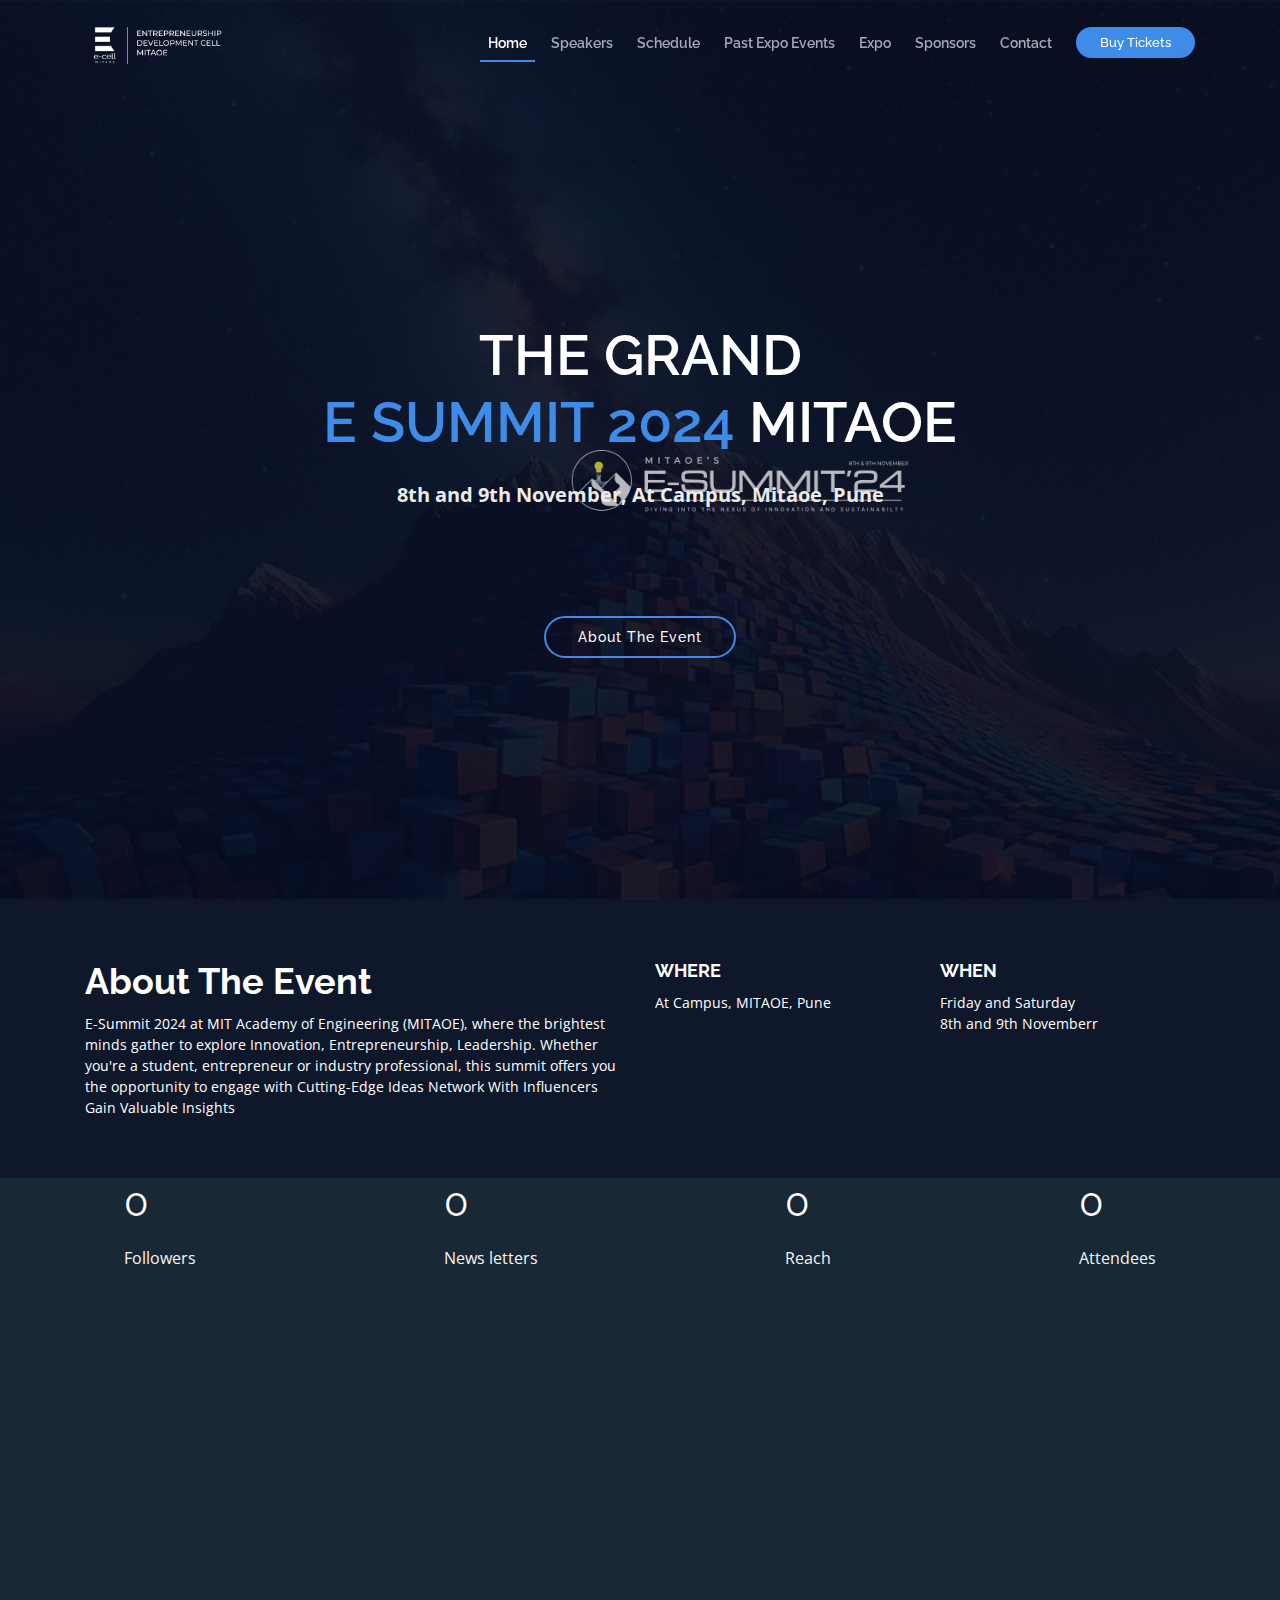
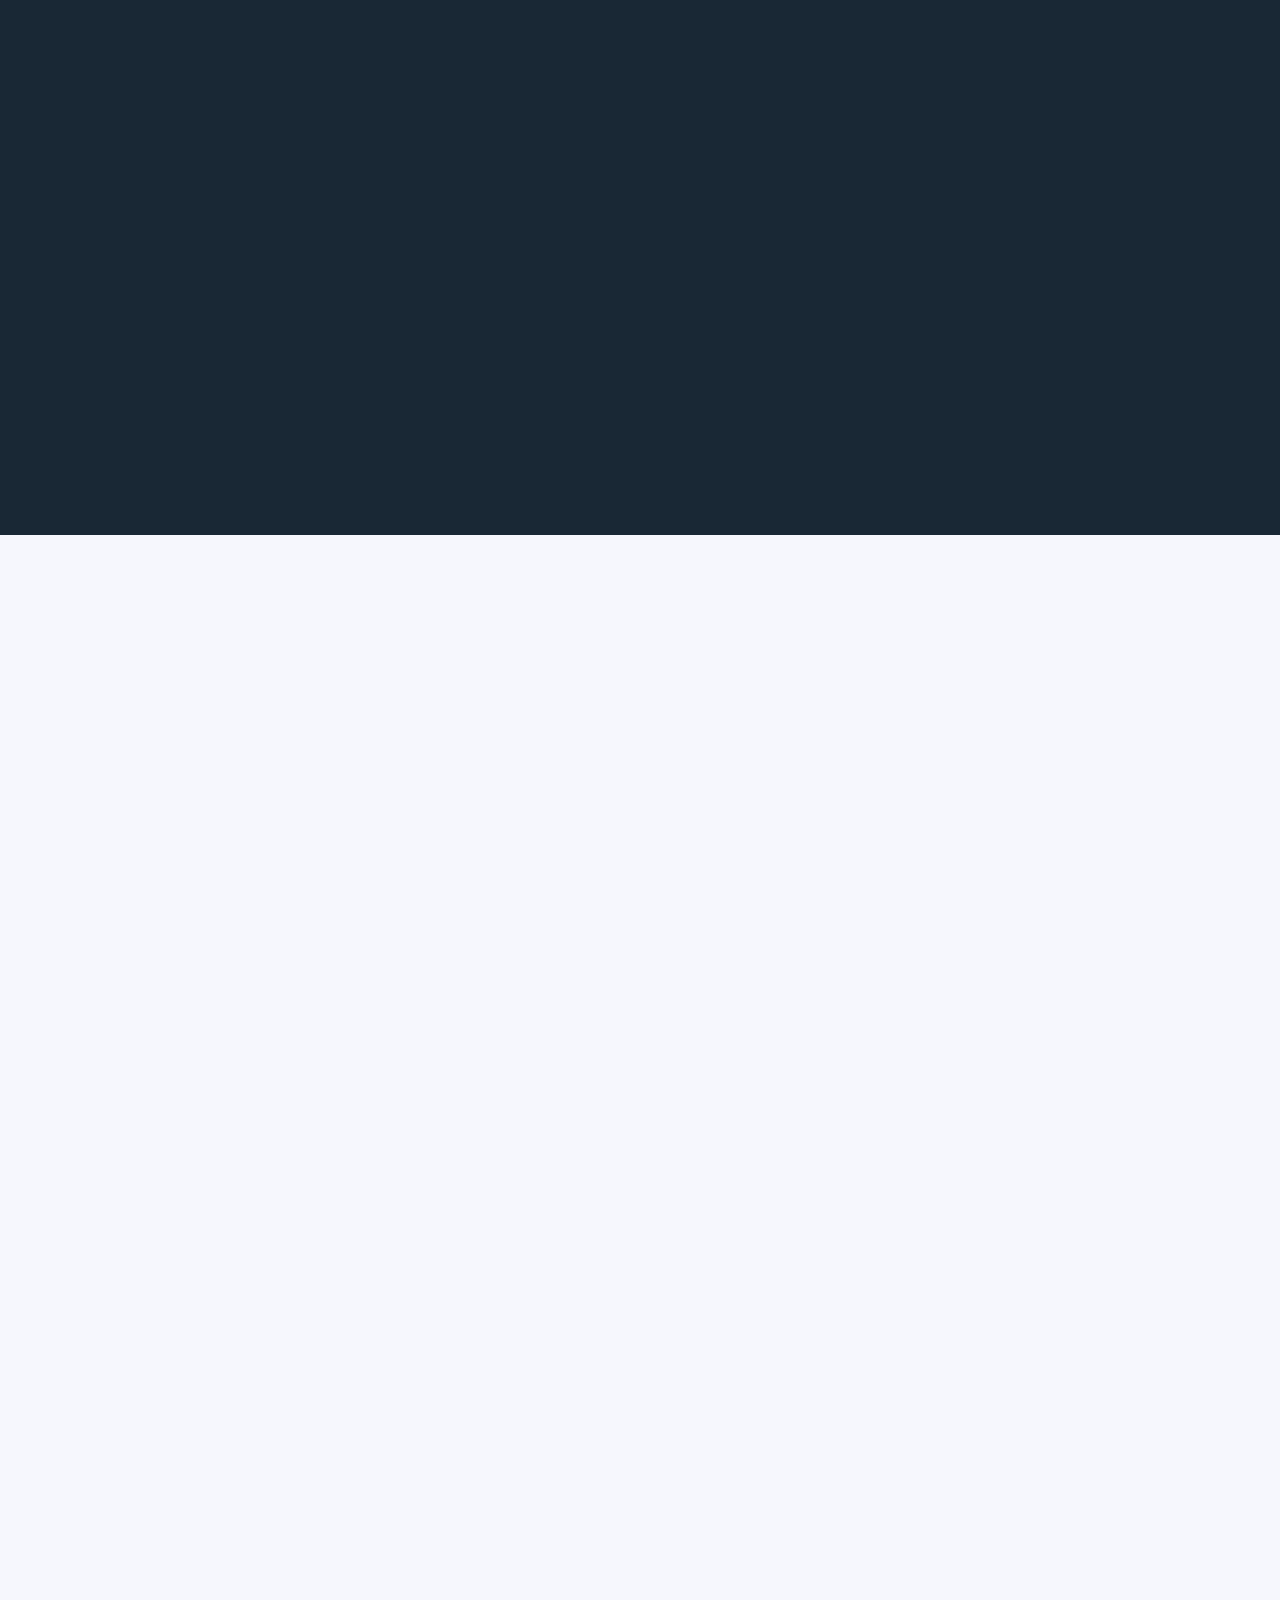
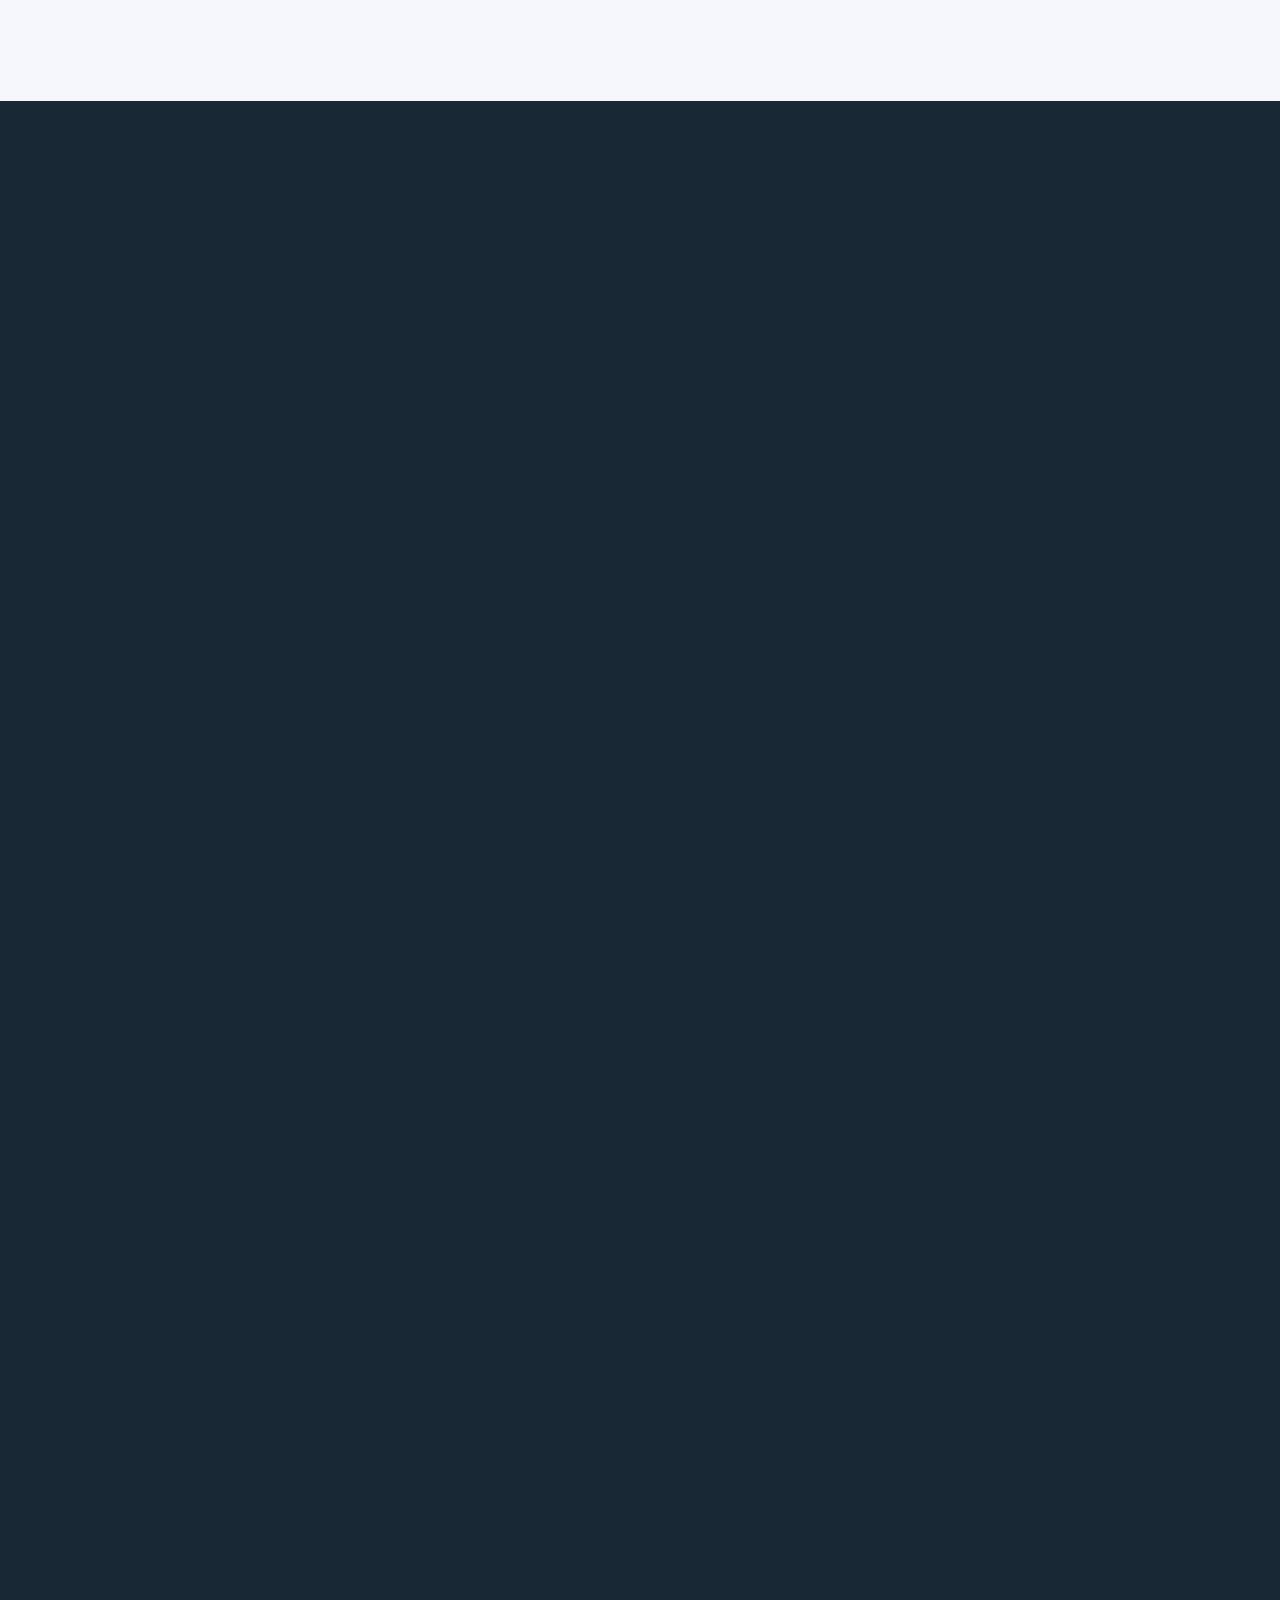
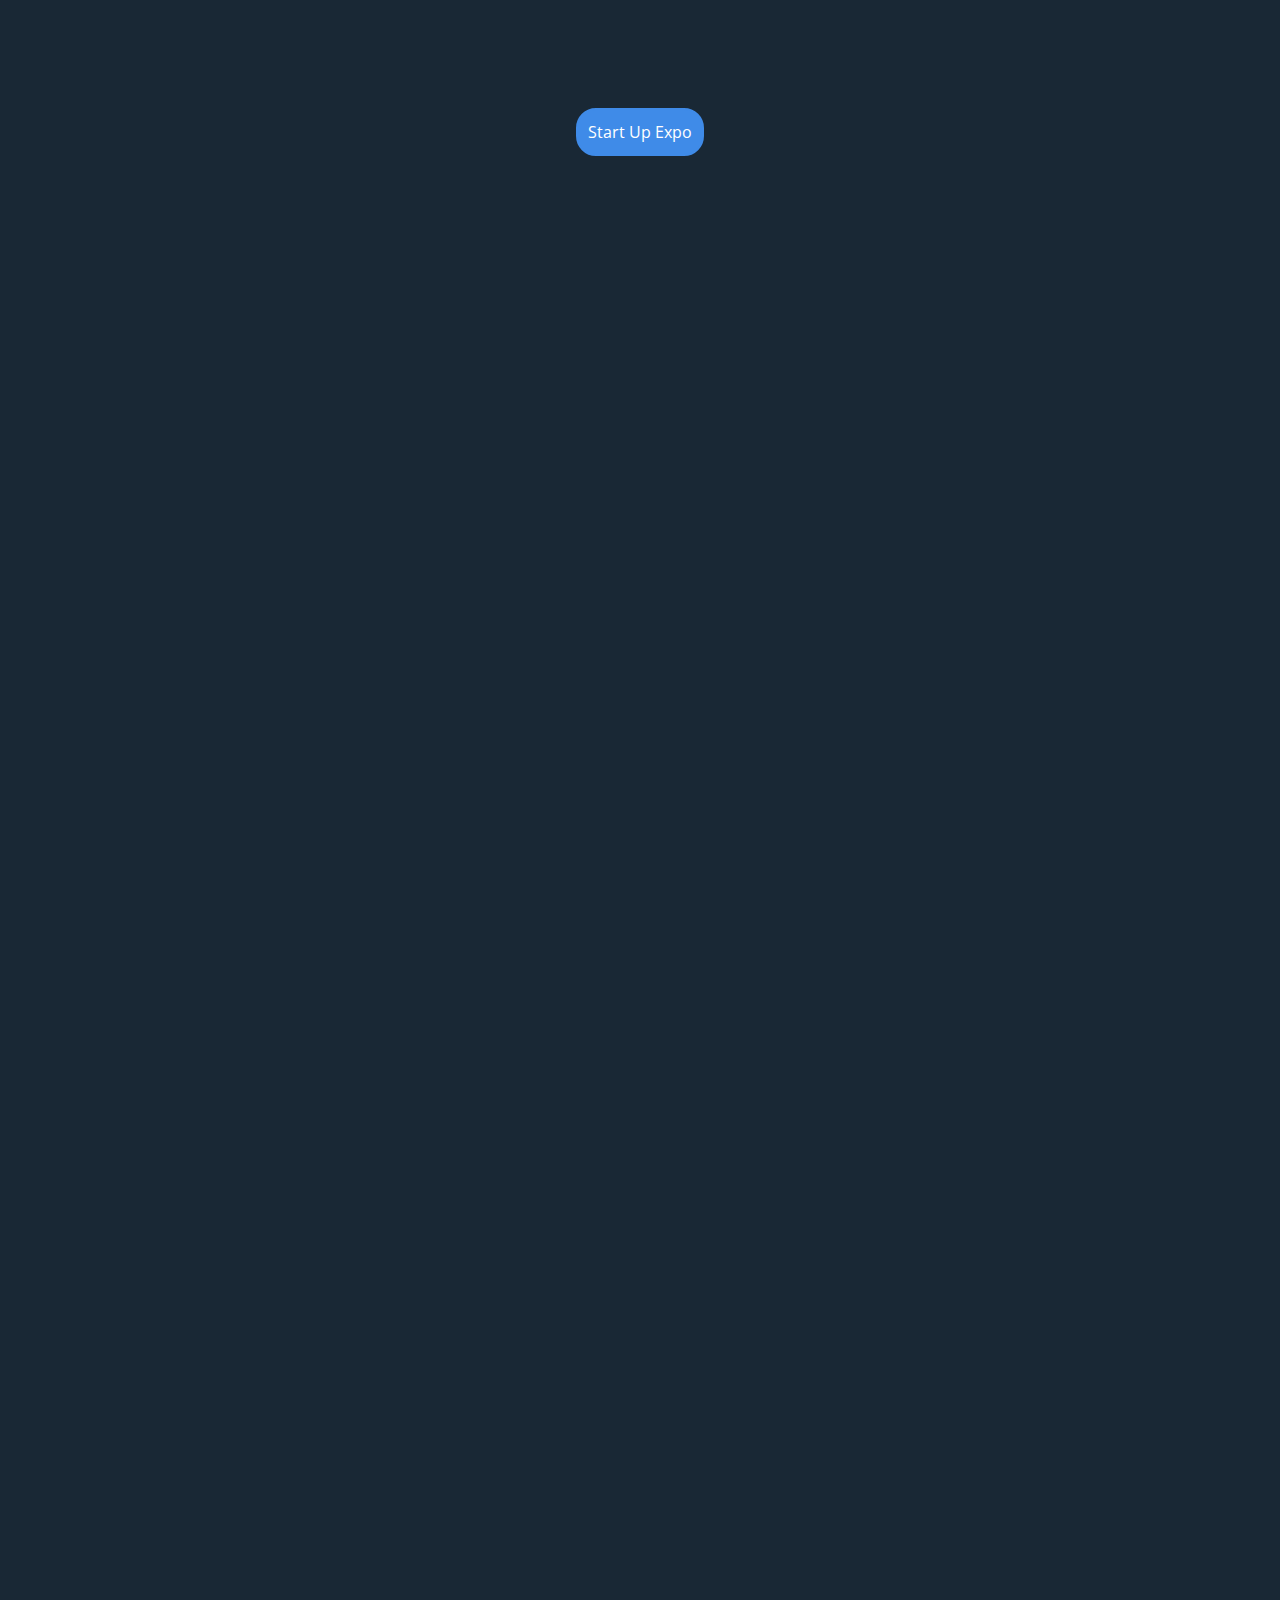
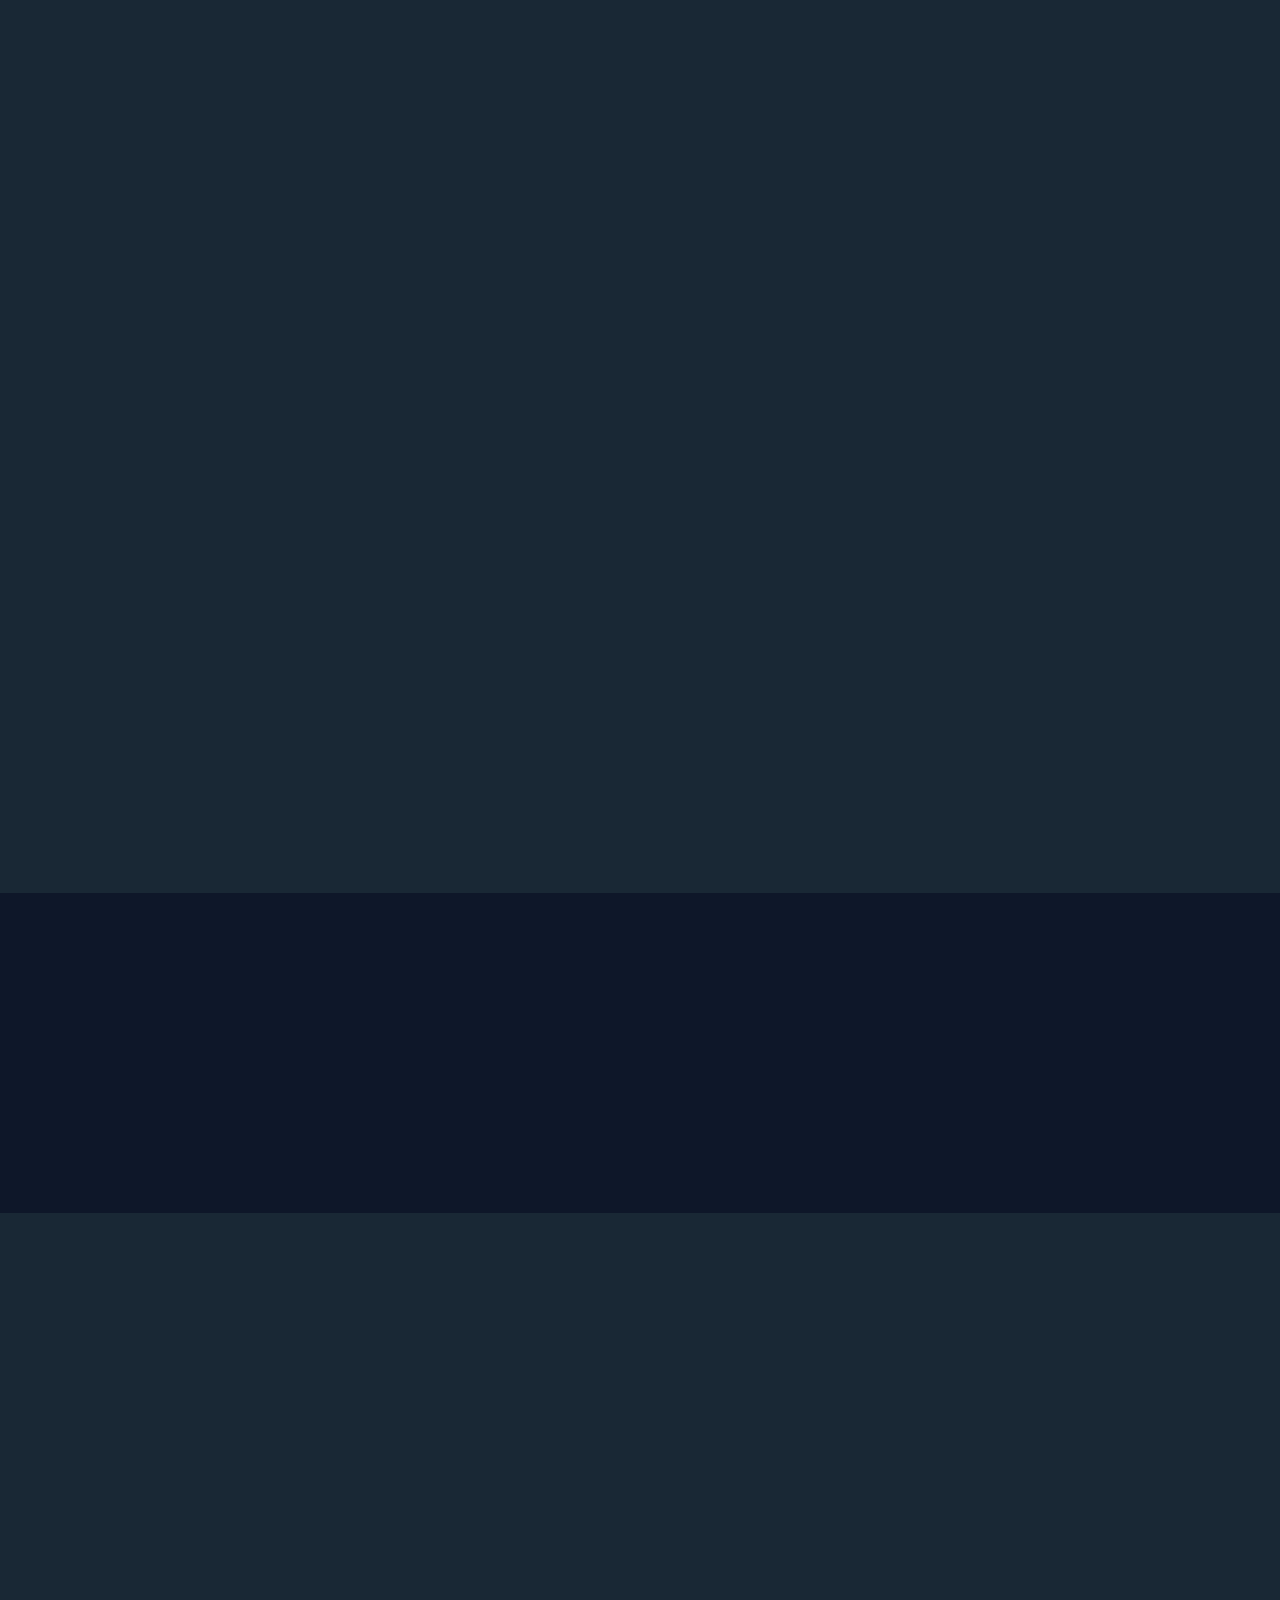
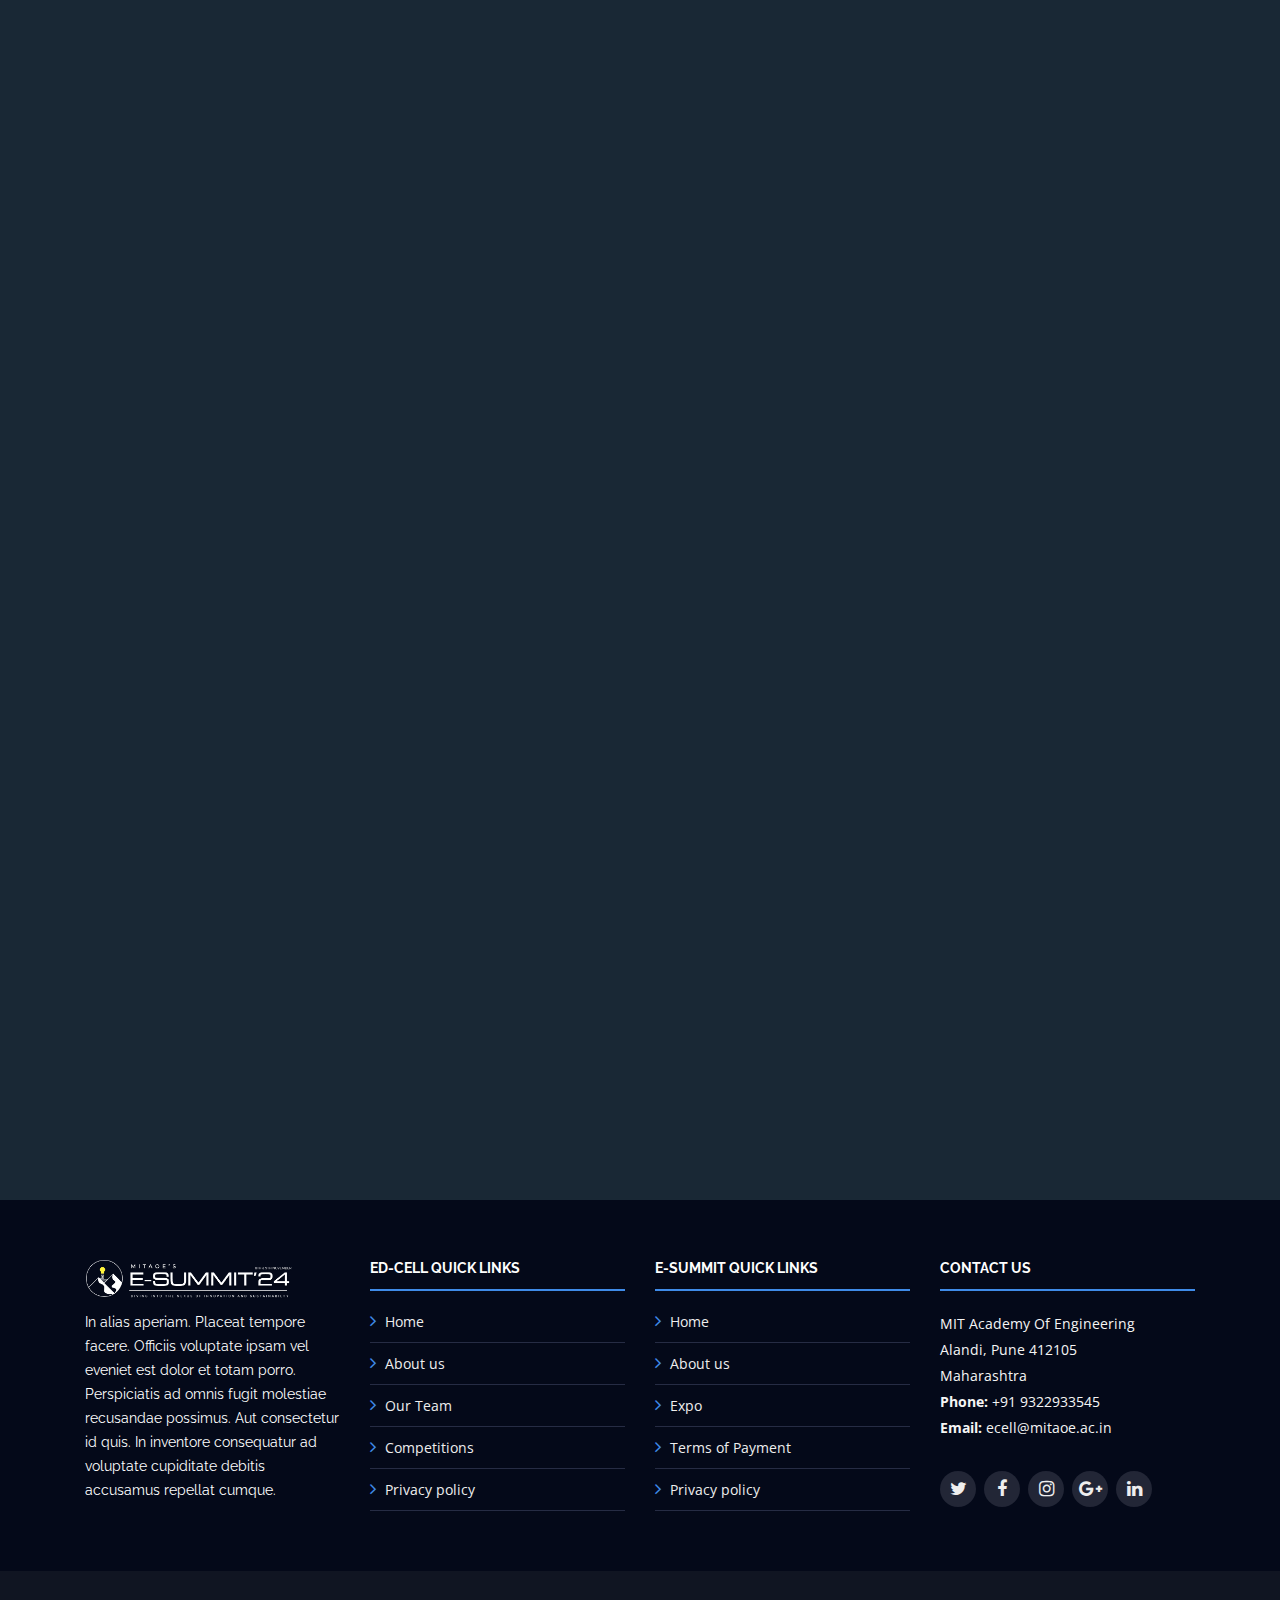
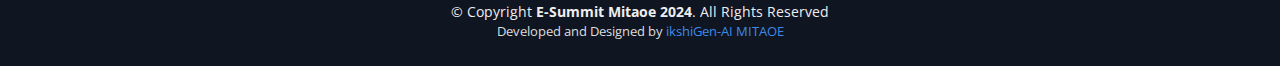
==== commit f0740020: "second-commit" ====
--- a/TheEvent/index.html
+++ b/TheEvent/index.html
@@ -628,12 +628,14 @@
       </div>
     </section>
 
-
+    <!--==========================
+      Incubatee Section
+    ============================-->
     <section id="supporters" class="section-with-bg wow fadeInUp">
 
       <div class="container">
         <div class="section-header">
-          <h2 style="color:black;">Incuabated Startups</h2>
+          <h2 style="color:black;">Incubated Startups</h2>
         </div>
 
         <div class="row no-gutters supporters-wrap clearfix">
@@ -656,17 +658,28 @@
           </div>
           <div class="col-lg-3 col-md-4 col-xs-6">
             <div class="supporter-logo">
-              <img src="img/supporters/4.png" class="img-fluid" alt="">
-            </div>
-          </div>
-          <div style="margin-left:277px;" class="col-lg-3 col-md-4 col-xs-6">
-            <div class="supporter-logo">
-              <img src="img/supporters/5.png" class="img-fluid" alt="">
-            </div>
-          </div>
-          <div class="col-lg-3 col-md-4 col-xs-6">
-            <div class="supporter-logo">
-              <img src="img/supporters/6.png" class="img-fluid" alt="">
+              <img src="incubation-sponsors/4.png" class="img-fluid" alt="">
+            </div>
+          </div>
+          <div  class="col-lg-3 col-md-4 col-xs-6">
+            <div class="supporter-logo">
+              <img src="incubation-sponsors/5.png" class="img-fluid" alt="">
+            </div>
+          </div>
+          <div class="col-lg-3 col-md-4 col-xs-6">
+            <div class="supporter-logo">
+              <img src="incubation-sponsors/6.png" class="img-fluid" alt="">
+            </div>
+          </div>
+          <div  class="col-lg-3 col-md-4 col-xs-6">
+            <div class="supporter-logo">
+              <img src="incubation-sponsors/7.png" class="img-fluid" alt="">
+            </div>
+          </div>
+
+          <div  class="col-lg-3 col-md-4 col-xs-6">
+            <div class="supporter-logo">
+              <p style="color:Black;font-size:20px;font-family:Roboto;">And Many More...</p>
             </div>
           </div>
         </div>
@@ -685,33 +698,25 @@
 
           <div class="col-lg-3 col-md-4 col-xs-6">
             <div class="supporter-logo">
-              <img src="img/supporters/1.png" class="img-fluid" alt="">
+              <img src="img/partners/1.png" class="img-fluid" alt="">
+            </div>
+            <div>
             </div>
           </div>
           
           <div class="col-lg-3 col-md-4 col-xs-6">
             <div class="supporter-logo">
-              <img src="img/supporters/2.png" class="img-fluid" alt="">
-            </div>
-          </div>
-          <div class="col-lg-3 col-md-4 col-xs-6">
-            <div class="supporter-logo">
-              <img src="img/supporters/3.png" class="img-fluid" alt="">
-            </div>
-          </div>
-          <div class="col-lg-3 col-md-4 col-xs-6">
-            <div class="supporter-logo">
-              <img src="img/supporters/4.png" class="img-fluid" alt="">
-            </div>
-          </div>
-          <div style="margin-left:277px;" class="col-lg-3 col-md-4 col-xs-6">
-            <div class="supporter-logo">
-              <img src="img/supporters/5.png" class="img-fluid" alt="">
-            </div>
-          </div>
-          <div class="col-lg-3 col-md-4 col-xs-6">
-            <div class="supporter-logo">
-              <img src="img/supporters/6.png" class="img-fluid" alt="">
+              <img src="img/partners/2.png" class="img-fluid" alt="">
+            </div>
+          </div>
+          <div class="col-lg-3 col-md-4 col-xs-6">
+            <div class="supporter-logo">
+              <img src="img/partners/3.png" class="img-fluid" alt="">
+            </div>
+          </div>
+          <div class="col-lg-3 col-md-4 col-xs-6">
+            <div class="supporter-logo">
+              <img src="img/partners/4.png" class="img-fluid" alt="">
             </div>
           </div>
         </div>
